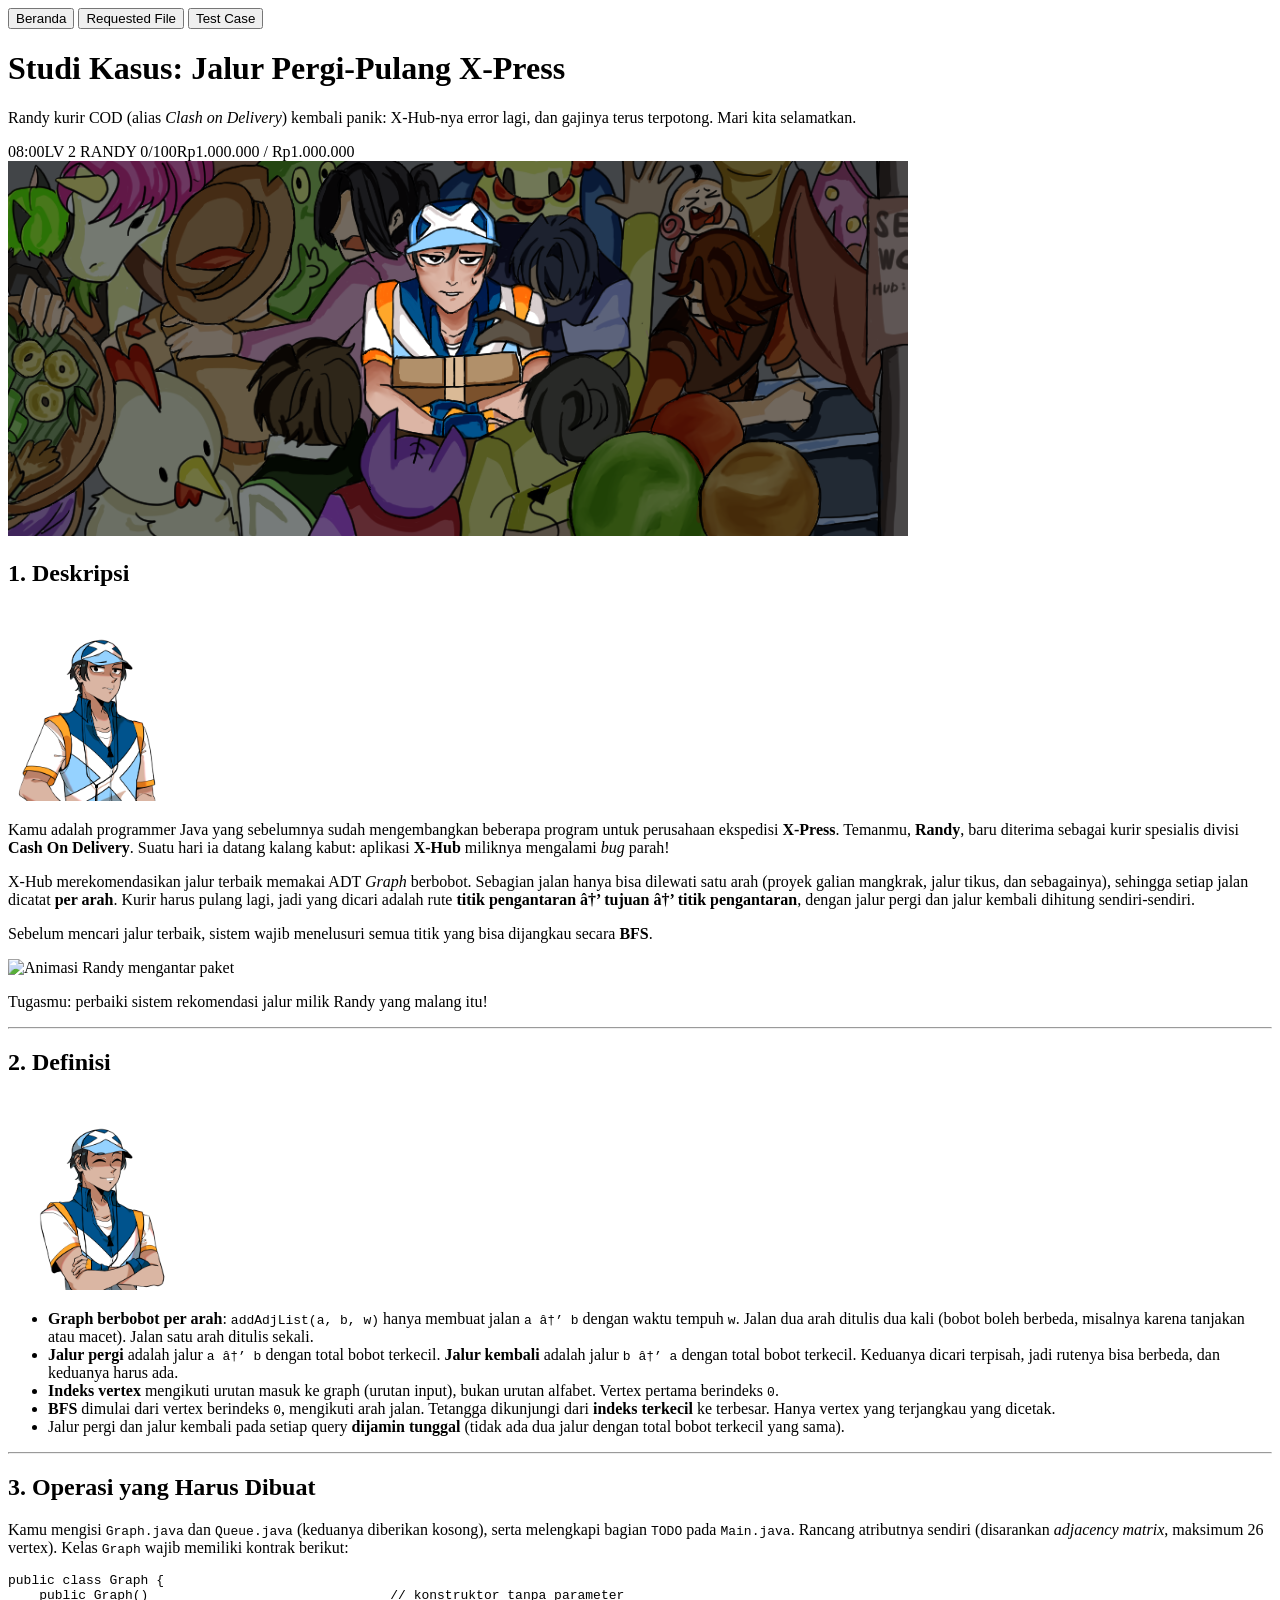
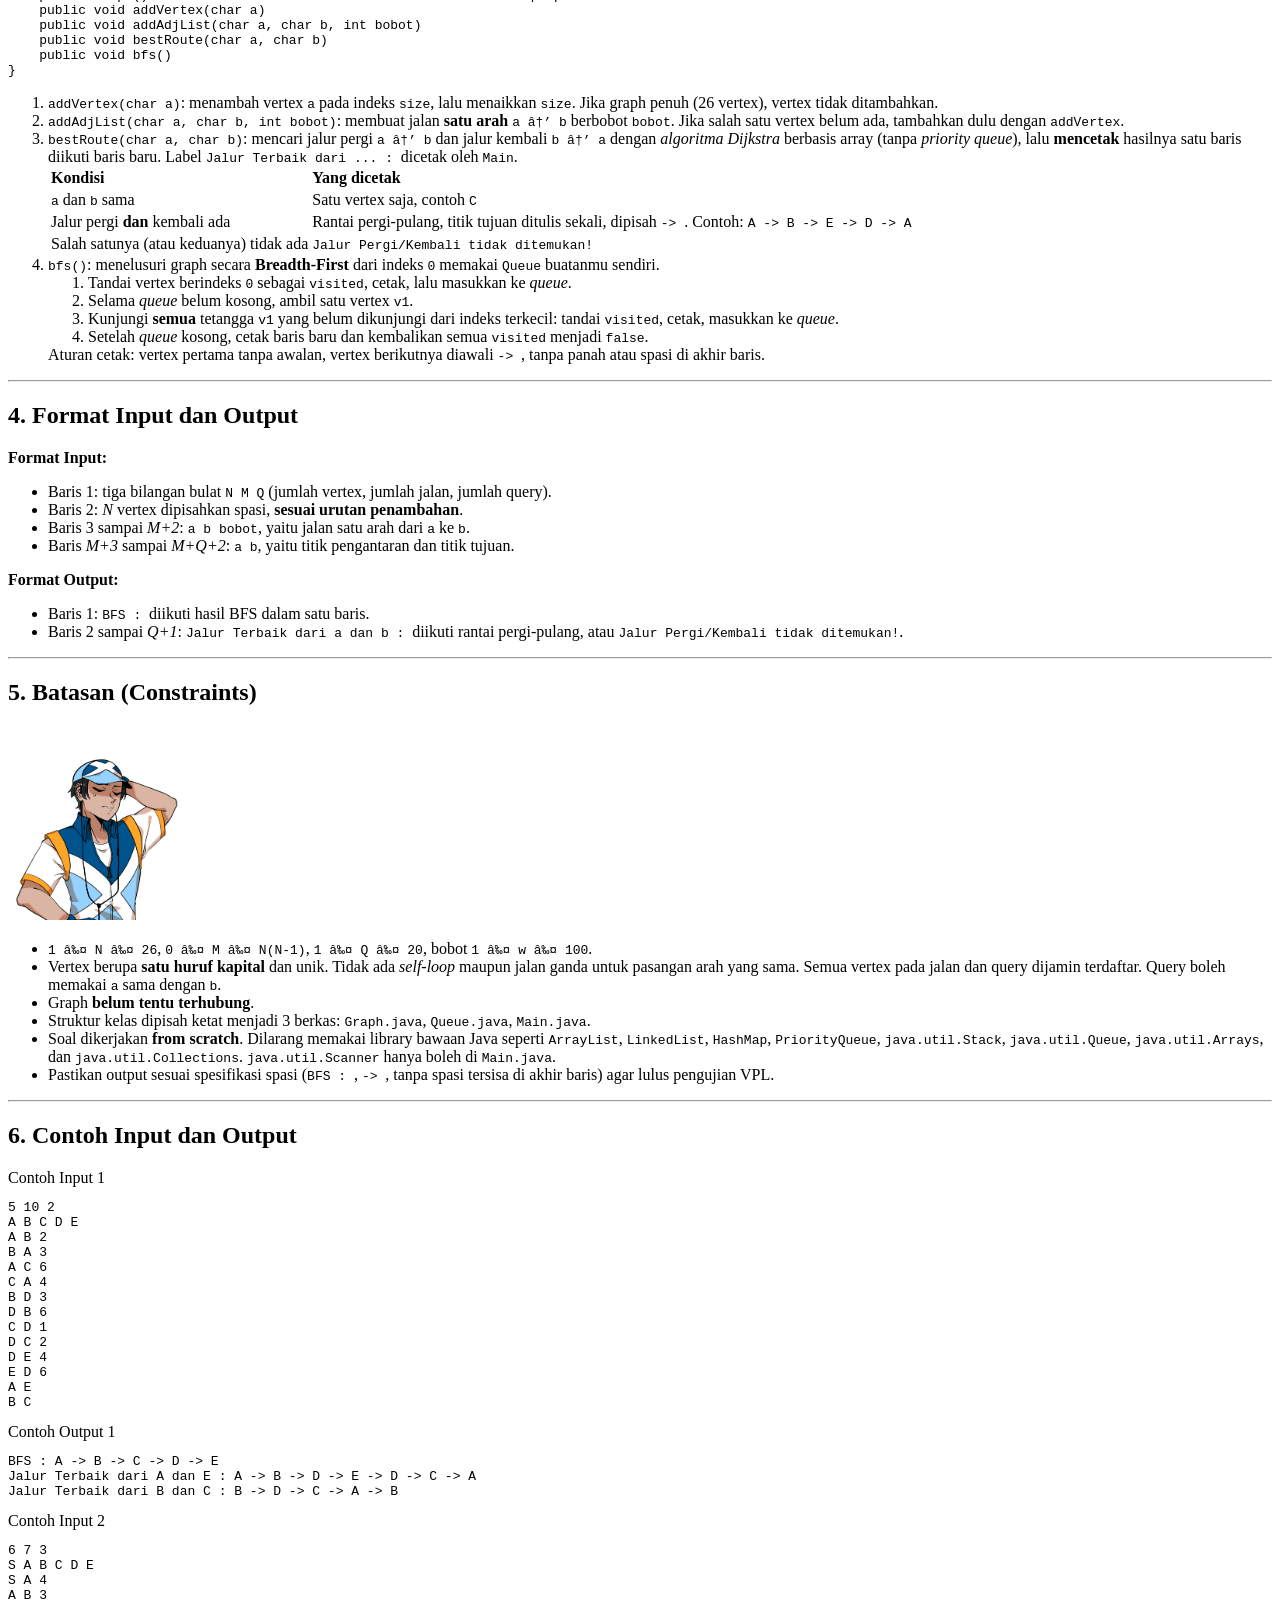
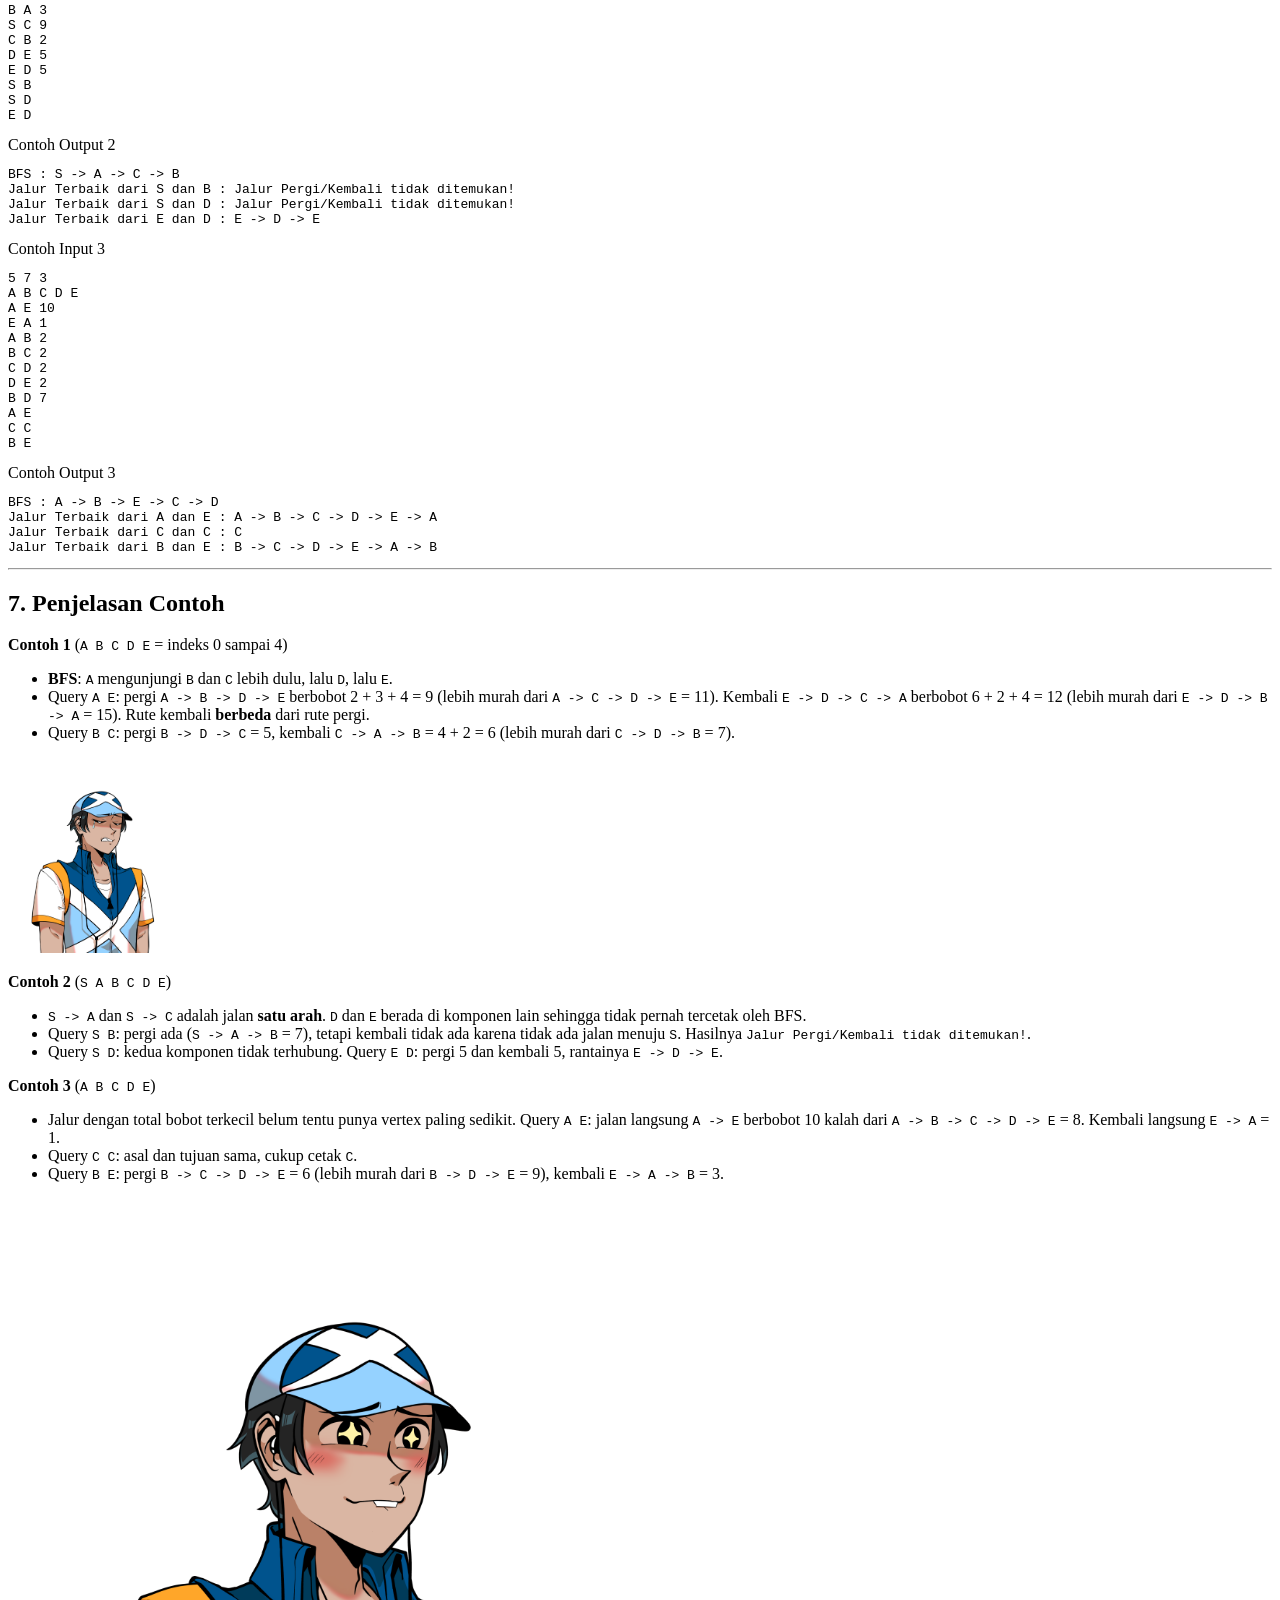
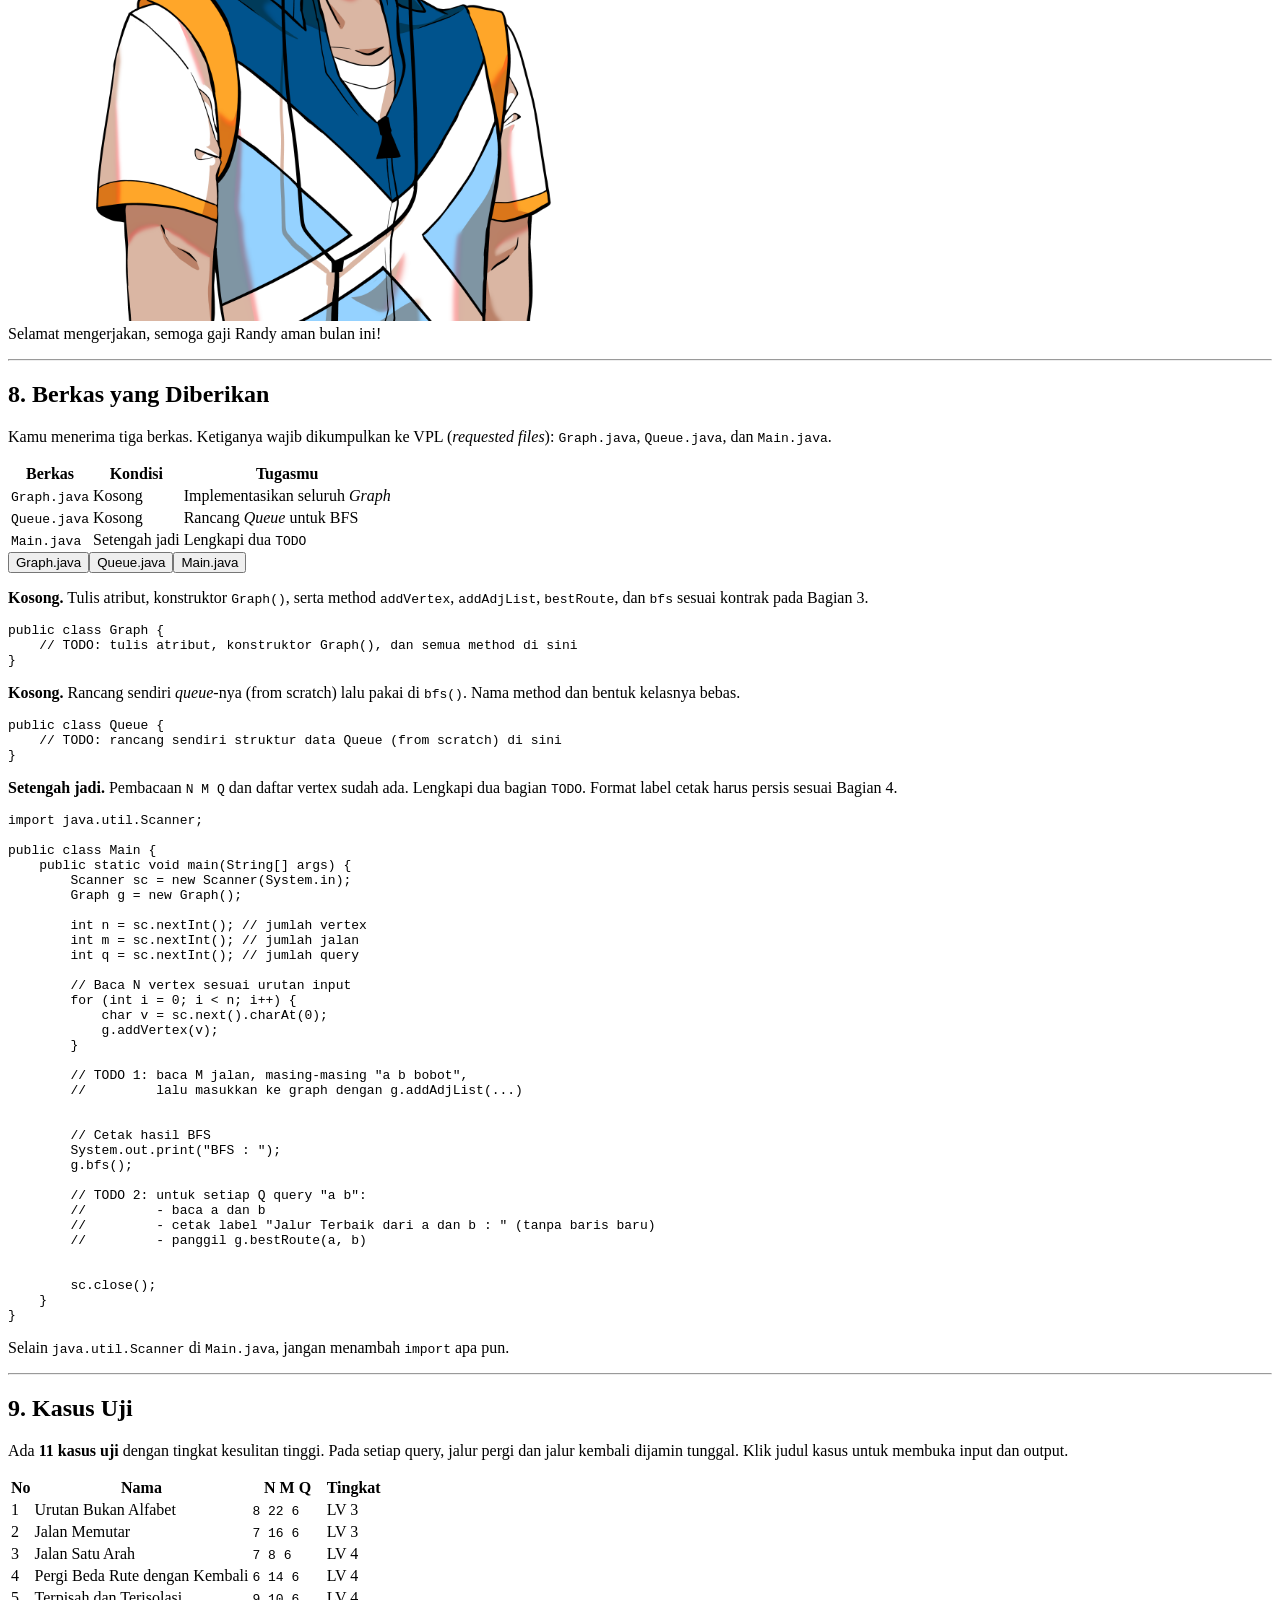
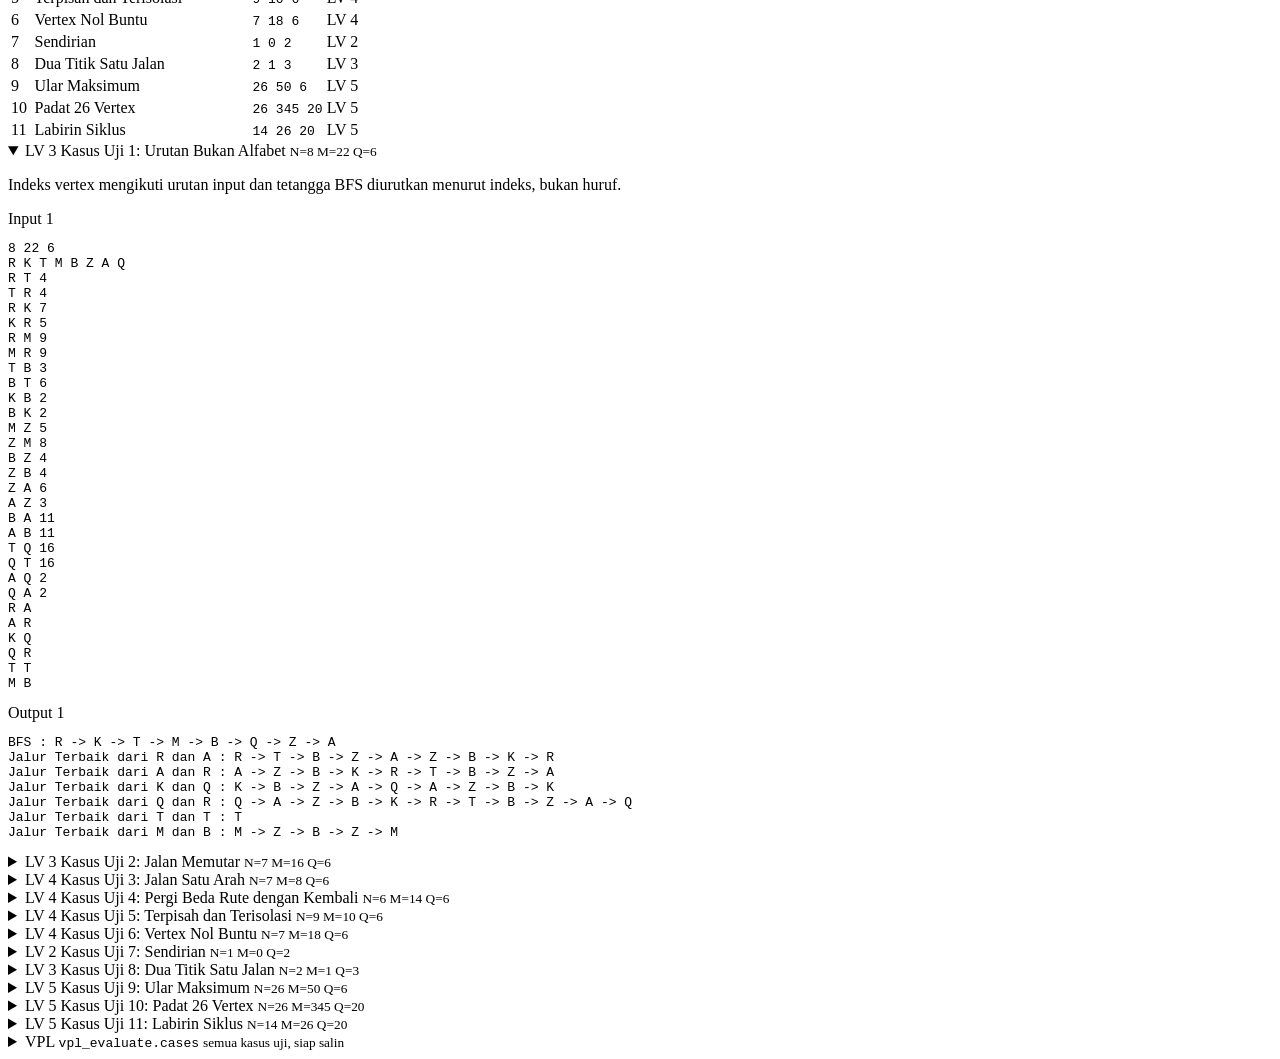
==== index.html @ 14c10fa3 "Add test cases for graph traversal algorithms in vpl_evaluate.cases - Introduced multiple test cases" ====
<!doctype html>
<html lang="id">
<head>
  <meta charset="utf-8">
  <meta name="viewport" content="width=device-width,initial-scale=1">
  <title>X-Press - Studi Kasus Jalur Pergi-Pulang</title>
  <link rel="stylesheet" href="soal.css">
  <script src="soal.js" defer></script>
</head>
<body>
  <div class="wrap">
    <nav class="navbar" aria-label="Navigasi halaman">
      <button class="nav-link active" type="button" data-page="beranda">Beranda</button>
      <button class="nav-link" type="button" data-page="requested">Requested File</button>
      <button class="nav-link" type="button" data-page="testcase">Test Case</button>
    </nav>

    <header class="hero">
      <h1>Studi Kasus: <span>Jalur Pergi-Pulang</span> X-Press</h1>
      <p>Randy kurir COD (alias <em>Clash on Delivery</em>) kembali panik: X-Hub-nya error lagi, dan gajinya terus terpotong. Mari kita selamatkan.</p>
      <div><span class="pill" id="clk">08:00</span><span class="pill">LV 2 RANDY 0/100</span><span class="pill" id="pay">Rp1.000.000 / Rp1.000.000</span></div>
    </header>

    <main>
      <section class="page active" id="page-beranda">

        <p style="margin: 0 0 6px">
          <img
            class="poster"
            src="img/COD_poster.png"
            alt="Poster Clash On Delivery: Randy terjepit di tengah kerumunan"
            width="900"
          />
        </p>
        <h2 class="sec"><span>1. Deskripsi</span></h2>
        <section class="card dark rv">
          <img
            class="rimg"
            src="img/Randy_neutral.png"
            alt="Randy, kurir COD X-Press"
            width="170"
            loading="lazy"
          />
          <p>
            Kamu adalah programmer Java yang sebelumnya sudah mengembangkan
            beberapa program untuk perusahaan ekspedisi
            <strong>X-Press</strong>. Temanmu, <strong>Randy</strong>, baru
            diterima sebagai kurir spesialis divisi
            <strong>Cash On Delivery</strong>. Suatu hari ia datang kalang
            kabut: aplikasi <strong>X-Hub</strong> miliknya mengalami
            <em>bug</em> parah!
          </p>
          <p>
            X-Hub merekomendasikan jalur terbaik memakai ADT
            <em>Graph</em> berbobot. Sebagian jalan hanya bisa dilewati satu
            arah (proyek galian mangkrak, jalur tikus, dan sebagainya), sehingga
            setiap jalan dicatat <strong>per arah</strong>. Kurir harus pulang
            lagi, jadi yang dicari adalah rute
            <strong>titik pengantaran â†’ tujuan â†’ titik pengantaran</strong>,
            dengan jalur pergi dan jalur kembali dihitung sendiri-sendiri.
          </p>
          <p>
            Sebelum mencari jalur terbaik, sistem wajib menelusuri semua titik
            yang bisa dijangkau secara <strong>BFS</strong>.
          </p>
          <p style="margin: 8px 0">
            <img
              class="gif"
              src="https://img.itch.zone/aW1nLzI4MzAwNTgxLmdpZg==/original/O%2FfTpJ.gif"
              alt="Animasi Randy mengantar paket"
              width="430"
            />
          </p>
          <p class="hl">
            Tugasmu: perbaiki sistem rekomendasi jalur milik Randy yang malang
            itu!
          </p>
        </section>
        <hr class="sp" />
        <h2 class="sec"><span>2. Definisi</span></h2>
        <section class="card rv">
          <img
            class="rimg sm"
            src="img/Randy_Emoji_Default%20Smile.png"
            alt="Randy tersenyum percaya diri"
            width="170"
            loading="lazy"
          />
          <ul>
            <li>
              <strong>Graph berbobot per arah</strong>:
              <code>addAdjList(a, b, w)</code> hanya membuat jalan
              <code>a â†’ b</code> dengan waktu tempuh <code>w</code>. Jalan dua
              arah ditulis dua kali (bobot boleh berbeda, misalnya karena
              tanjakan atau macet). Jalan satu arah ditulis sekali.
            </li>
            <li>
              <strong>Jalur pergi</strong> adalah jalur
              <code>a â†’ b</code> dengan total bobot terkecil.
              <strong>Jalur kembali</strong> adalah jalur
              <code>b â†’ a</code> dengan total bobot terkecil. Keduanya dicari
              terpisah, jadi rutenya bisa berbeda, dan keduanya harus ada.
            </li>
            <li>
              <strong>Indeks vertex</strong> mengikuti urutan masuk ke graph
              (urutan input), bukan urutan alfabet. Vertex pertama berindeks
              <code>0</code>.
            </li>
            <li>
              <strong>BFS</strong> dimulai dari vertex berindeks <code>0</code>,
              mengikuti arah jalan. Tetangga dikunjungi dari
              <strong>indeks terkecil</strong> ke terbesar. Hanya vertex yang
              terjangkau yang dicetak.
            </li>
            <li>
              Jalur pergi dan jalur kembali pada setiap query
              <strong>dijamin tunggal</strong> (tidak ada dua jalur dengan total
              bobot terkecil yang sama).
            </li>
          </ul>
        </section>
        <hr class="sp" />
        <h2 class="sec"><span>3. Operasi yang Harus Dibuat</span></h2>
        <section class="card rv">
          <!-- <img class="rimg" src="img/Randy_confident.png" alt="Randy berpikir sambil tersenyum" width="170" loading="lazy"> -->
          <p>
            Kamu mengisi <code>Graph.java</code> dan
            <code>Queue.java</code> (keduanya diberikan kosong), serta
            melengkapi bagian <code>TODO</code> pada <code>Main.java</code>.
            Rancang atributnya sendiri (disarankan <em>adjacency matrix</em>,
            maksimum 26 vertex). Kelas <code>Graph</code> wajib memiliki kontrak
            berikut:
          </p>
          <pre class="cb">
public class Graph {
    public Graph()                               // konstruktor tanpa parameter
    public void addVertex(char a)
    public void addAdjList(char a, char b, int bobot)
    public void bestRoute(char a, char b)
    public void bfs()
}</pre
          >
          <ol>
            <li>
              <code>addVertex(char a)</code>: menambah vertex
              <code>a</code> pada indeks <code>size</code>, lalu menaikkan
              <code>size</code>. Jika graph penuh (26 vertex), vertex tidak
              ditambahkan.
            </li>
            <li>
              <code>addAdjList(char a, char b, int bobot)</code>: membuat jalan
              <strong>satu arah</strong> <code>a â†’ b</code> berbobot
              <code>bobot</code>. Jika salah satu vertex belum ada, tambahkan
              dulu dengan <code>addVertex</code>.
            </li>
            <li>
              <code>bestRoute(char a, char b)</code>: mencari jalur pergi
              <code>a â†’ b</code> dan jalur kembali <code>b â†’ a</code> dengan
              <em>algoritma Dijkstra</em> berbasis array (tanpa
              <em>priority queue</em>), lalu <strong>mencetak</strong> hasilnya
              satu baris diikuti baris baru. Label
              <code>Jalur Terbaik dari ... : </code> dicetak oleh
              <code>Main</code>.
              <table>
                <thead>
                  <tr>
                    <th>Kondisi</th>
                    <th>Yang dicetak</th>
                  </tr>
                </thead>
                <tbody>
                  <tr>
                    <td><code>a</code> dan <code>b</code> sama</td>
                    <td>Satu vertex saja, contoh <code>C</code></td>
                  </tr>
                  <tr>
                    <td>Jalur pergi <strong>dan</strong> kembali ada</td>
                    <td>
                      Rantai pergi-pulang, titik tujuan ditulis sekali, dipisah
                      <code> -&gt; </code>. Contoh:
                      <code>A -&gt; B -&gt; E -&gt; D -&gt; A</code>
                    </td>
                  </tr>
                  <tr>
                    <td>Salah satunya (atau keduanya) tidak ada</td>
                    <td><code>Jalur Pergi/Kembali tidak ditemukan!</code></td>
                  </tr>
                </tbody>
              </table>
            </li>
            <li>
              <code>bfs()</code>: menelusuri graph secara
              <strong>Breadth-First</strong> dari indeks <code>0</code> memakai
              <code>Queue</code> buatanmu sendiri.
              <ol>
                <li>
                  Tandai vertex berindeks <code>0</code> sebagai
                  <code>visited</code>, cetak, lalu masukkan ke <em>queue</em>.
                </li>
                <li>
                  Selama <em>queue</em> belum kosong, ambil satu vertex
                  <code>v1</code>.
                </li>
                <li>
                  Kunjungi <strong>semua</strong> tetangga <code>v1</code> yang
                  belum dikunjungi dari indeks terkecil: tandai
                  <code>visited</code>, cetak, masukkan ke <em>queue</em>.
                </li>
                <li>
                  Setelah <em>queue</em> kosong, cetak baris baru dan kembalikan
                  semua <code>visited</code> menjadi <code>false</code>.
                </li>
              </ol>
              Aturan cetak: vertex pertama tanpa awalan, vertex berikutnya
              diawali <code> -&gt; </code>, tanpa panah atau spasi di akhir
              baris.
            </li>
          </ol>
        </section>
        <hr class="sp" />
        <h2 class="sec"><span>4. Format Input dan Output</span></h2>
        <section class="card rv">
          <p><strong>Format Input:</strong></p>
          <ul>
            <li>
              Baris 1: tiga bilangan bulat <code>N M Q</code> (jumlah vertex,
              jumlah jalan, jumlah query).
            </li>
            <li>
              Baris 2: <em>N</em> vertex dipisahkan spasi,
              <strong>sesuai urutan penambahan</strong>.
            </li>
            <li>
              Baris 3 sampai <em>M+2</em>: <code>a b bobot</code>, yaitu jalan
              satu arah dari <code>a</code> ke <code>b</code>.
            </li>
            <li>
              Baris <em>M+3</em> sampai <em>M+Q+2</em>: <code>a b</code>, yaitu
              titik pengantaran dan titik tujuan.
            </li>
          </ul>
          <p><strong>Format Output:</strong></p>
          <ul>
            <li>
              Baris 1: <code>BFS : </code> diikuti hasil BFS dalam satu baris.
            </li>
            <li>
              Baris 2 sampai <em>Q+1</em>:
              <code>Jalur Terbaik dari a dan b : </code> diikuti rantai
              pergi-pulang, atau
              <code>Jalur Pergi/Kembali tidak ditemukan!</code>.
            </li>
          </ul>
        </section>
        <hr class="sp" />
        <h2 class="sec"><span>5. Batasan (Constraints)</span></h2>
        <section class="card rv">
          <img
            class="rimg sm"
            src="img/Randy_dizzy.png"
            alt="Randy pusing melihat batasan"
            width="170"
            loading="lazy"
          />
          <ul>
            <li>
              <code>1 â‰¤ N â‰¤ 26</code>, <code>0 â‰¤ M â‰¤ N(N-1)</code>,
              <code>1 â‰¤ Q â‰¤ 20</code>, bobot <code>1 â‰¤ w â‰¤ 100</code>.
            </li>
            <li>
              Vertex berupa <strong>satu huruf kapital</strong> dan unik. Tidak
              ada <em>self-loop</em> maupun jalan ganda untuk pasangan arah yang
              sama. Semua vertex pada jalan dan query dijamin terdaftar. Query
              boleh memakai <code>a</code> sama dengan <code>b</code>.
            </li>
            <li>Graph <strong>belum tentu terhubung</strong>.</li>
            <li>
              Struktur kelas dipisah ketat menjadi 3 berkas:
              <code>Graph.java</code>, <code>Queue.java</code>,
              <code>Main.java</code>.
            </li>
            <li>
              Soal dikerjakan <strong>from scratch</strong>. Dilarang memakai
              library bawaan Java seperti <code>ArrayList</code>,
              <code>LinkedList</code>, <code>HashMap</code>,
              <code>PriorityQueue</code>, <code>java.util.Stack</code>,
              <code>java.util.Queue</code>, <code>java.util.Arrays</code>, dan
              <code>java.util.Collections</code>.
              <code>java.util.Scanner</code> hanya boleh di
              <code>Main.java</code>.
            </li>
            <li>
              Pastikan output sesuai spesifikasi spasi (<code>BFS : </code>,
              <code> -&gt; </code>, tanpa spasi tersisa di akhir baris) agar
              lulus pengujian VPL.
            </li>
          </ul>
        </section>
        <hr class="sp" />
        <h2 class="sec"><span>6. Contoh Input dan Output</span></h2>
        <section class="card rv">
          <div class="io">
            <div>
              <span class="tag">Contoh Input 1</span>
              <pre class="cb" id="in1">
5 10 2
A B C D E
A B 2
B A 3
A C 6
C A 4
B D 3
D B 6
C D 1
D C 2
D E 4
E D 6
A E
B C</pre
              >
            </div>
            <div>
              <span class="tag">Contoh Output 1</span>
              <pre class="cb">
BFS : A -&gt; B -&gt; C -&gt; D -&gt; E
Jalur Terbaik dari A dan E : A -&gt; B -&gt; D -&gt; E -&gt; D -&gt; C -&gt; A
Jalur Terbaik dari B dan C : B -&gt; D -&gt; C -&gt; A -&gt; B</pre
              >
            </div>
          </div>
          <div class="io">
            <div>
              <span class="tag">Contoh Input 2</span>
              <pre class="cb" id="in2">
6 7 3
S A B C D E
S A 4
A B 3
B A 3
S C 9
C B 2
D E 5
E D 5
S B
S D
E D</pre
              >
            </div>
            <div>
              <span class="tag">Contoh Output 2</span>
              <pre class="cb">
BFS : S -&gt; A -&gt; C -&gt; B
Jalur Terbaik dari S dan B : Jalur Pergi/Kembali tidak ditemukan!
Jalur Terbaik dari S dan D : Jalur Pergi/Kembali tidak ditemukan!
Jalur Terbaik dari E dan D : E -&gt; D -&gt; E</pre
              >
            </div>
          </div>
          <div class="io">
            <div>
              <span class="tag">Contoh Input 3</span>
              <pre class="cb" id="in3">
5 7 3
A B C D E
A E 10
E A 1
A B 2
B C 2
C D 2
D E 2
B D 7
A E
C C
B E</pre
              >
            </div>
            <div>
              <span class="tag">Contoh Output 3</span>
              <pre class="cb">
BFS : A -&gt; B -&gt; E -&gt; C -&gt; D
Jalur Terbaik dari A dan E : A -&gt; B -&gt; C -&gt; D -&gt; E -&gt; A
Jalur Terbaik dari C dan C : C
Jalur Terbaik dari B dan E : B -&gt; C -&gt; D -&gt; E -&gt; A -&gt; B</pre
              >
            </div>
          </div>
        </section>
        <hr class="sp" />
        <h2 class="sec"><span>7. Penjelasan Contoh</span></h2>
        <section class="card rv">
          <div class="ex">
            <p>
              <strong>Contoh 1</strong> (<code>A B C D E</code> = indeks 0
              sampai 4)
            </p>
            <div class="viz" data-src="in1"></div>
            <ul>
              <li>
                <strong>BFS</strong>: <code>A</code> mengunjungi
                <code>B</code> dan <code>C</code> lebih dulu, lalu
                <code>D</code>, lalu <code>E</code>.
              </li>
              <li>
                Query <code>A E</code>: pergi
                <code>A -&gt; B -&gt; D -&gt; E</code> berbobot 2 + 3 + 4 = 9
                (lebih murah dari <code>A -&gt; C -&gt; D -&gt; E</code> = 11).
                Kembali <code>E -&gt; D -&gt; C -&gt; A</code> berbobot 6 + 2 +
                4 = 12 (lebih murah dari
                <code>E -&gt; D -&gt; B -&gt; A</code> = 15). Rute kembali
                <strong>berbeda</strong> dari rute pergi.
              </li>
              <li>
                Query <code>B C</code>: pergi <code>B -&gt; D -&gt; C</code> =
                5, kembali <code>C -&gt; A -&gt; B</code> = 4 + 2 = 6 (lebih
                murah dari <code>C -&gt; D -&gt; B</code> = 7).
              </li>
            </ul>
          </div>
          <div class="ex">
            <img
              class="rimg sm"
              src="img/Randy_emoji_sad.png"
              alt="Randy sedih karena jalur tidak ditemukan"
              width="170"
              loading="lazy"
            />
            <p><strong>Contoh 2</strong> (<code>S A B C D E</code>)</p>
            <div class="viz" data-src="in2"></div>
            <ul>
              <li>
                <code>S -&gt; A</code> dan <code>S -&gt; C</code> adalah jalan
                <strong>satu arah</strong>. <code>D</code> dan
                <code>E</code> berada di komponen lain sehingga tidak pernah
                tercetak oleh BFS.
              </li>
              <li>
                Query <code>S B</code>: pergi ada (<code
                  >S -&gt; A -&gt; B</code
                >
                = 7), tetapi kembali tidak ada karena tidak ada jalan menuju
                <code>S</code>. Hasilnya
                <code>Jalur Pergi/Kembali tidak ditemukan!</code>.
              </li>
              <li>
                Query <code>S D</code>: kedua komponen tidak terhubung. Query
                <code>E D</code>: pergi 5 dan kembali 5, rantainya
                <code>E -&gt; D -&gt; E</code>.
              </li>
            </ul>
          </div>
          <div class="ex">
            <p><strong>Contoh 3</strong> (<code>A B C D E</code>)</p>
            <div class="viz" data-src="in3"></div>
            <ul>
              <li>
                Jalur dengan total bobot terkecil belum tentu punya vertex
                paling sedikit. Query <code>A E</code>: jalan langsung
                <code>A -&gt; E</code> berbobot 10 kalah dari
                <code>A -&gt; B -&gt; C -&gt; D -&gt; E</code> = 8. Kembali
                langsung <code>E -&gt; A</code> = 1.
              </li>
              <li>
                Query <code>C C</code>: asal dan tujuan sama, cukup cetak
                <code>C</code>.
              </li>
              <li>
                Query <code>B E</code>: pergi
                <code>B -&gt; C -&gt; D -&gt; E</code> = 6 (lebih murah dari
                <code>B -&gt; D -&gt; E</code> = 9), kembali
                <code>E -&gt; A -&gt; B</code> = 3.
              </li>
            </ul>
          </div>
        </section>
        <p class="end">
          <img
            class="big"
            src="img/Randy_Emoji_Super%20Happy.png"
            alt="Randy bahagia, gajinya aman"
            width="50%"
            loading="lazy"
          /><br /><span
            >Selamat mengerjakan, semoga gaji Randy aman bulan ini!</span
          >
        </p>
      
      </section>

      <section class="page" id="page-requested">

        <hr class="sp" />
        <h2 class="sec"><span>8. Berkas yang Diberikan</span></h2>
        <section class="card rv">
          <p>
            Kamu menerima tiga berkas. Ketiganya wajib dikumpulkan ke VPL (<em
              >requested files</em
            >): <code>Graph.java</code>, <code>Queue.java</code>, dan
            <code>Main.java</code>.
          </p>
          <table>
            <thead>
              <tr>
                <th>Berkas</th>
                <th>Kondisi</th>
                <th>Tugasmu</th>
              </tr>
            </thead>
            <tbody>
              <tr>
                <td><code>Graph.java</code></td>
                <td>Kosong</td>
                <td>Implementasikan seluruh <em>Graph</em></td>
              </tr>
              <tr>
                <td><code>Queue.java</code></td>
                <td>Kosong</td>
                <td>Rancang <em>Queue</em> untuk BFS</td>
              </tr>
              <tr>
                <td><code>Main.java</code></td>
                <td>Setengah jadi</td>
                <td>Lengkapi dua <code>TODO</code></td>
              </tr>
            </tbody>
          </table>
          <div class="tabwrap">
            <div class="tabs">
              <button class="on">Graph.java</button
              ><button class="">Queue.java</button
              ><button class="">Main.java</button>
            </div>
            <div class="tp on">
              <p>
                <strong>Kosong.</strong> Tulis atribut, konstruktor
                <code>Graph()</code>, serta method <code>addVertex</code>,
                <code>addAdjList</code>, <code>bestRoute</code>, dan
                <code>bfs</code> sesuai kontrak pada Bagian 3.
              </p>
              <pre class="cb">
public class Graph {
    // TODO: tulis atribut, konstruktor Graph(), dan semua method di sini
}</pre
              >
            </div>
            <div class="tp">
              <p>
                <strong>Kosong.</strong> Rancang sendiri <em>queue</em>-nya
                (from scratch) lalu pakai di <code>bfs()</code>. Nama method dan
                bentuk kelasnya bebas.
              </p>
              <pre class="cb">
public class Queue {
    // TODO: rancang sendiri struktur data Queue (from scratch) di sini
}</pre
              >
            </div>
            <div class="tp">
              <p>
                <strong>Setengah jadi.</strong> Pembacaan <code>N M Q</code> dan
                daftar vertex sudah ada. Lengkapi dua bagian <code>TODO</code>.
                Format label cetak harus persis sesuai Bagian 4.
              </p>
              <pre class="cb">
import java.util.Scanner;

public class Main {
    public static void main(String[] args) {
        Scanner sc = new Scanner(System.in);
        Graph g = new Graph();

        int n = sc.nextInt(); // jumlah vertex
        int m = sc.nextInt(); // jumlah jalan
        int q = sc.nextInt(); // jumlah query

        // Baca N vertex sesuai urutan input
        for (int i = 0; i &lt; n; i++) {
            char v = sc.next().charAt(0);
            g.addVertex(v);
        }

        // TODO 1: baca M jalan, masing-masing &quot;a b bobot&quot;,
        //         lalu masukkan ke graph dengan g.addAdjList(...)


        // Cetak hasil BFS
        System.out.print(&quot;BFS : &quot;);
        g.bfs();

        // TODO 2: untuk setiap Q query &quot;a b&quot;:
        //         - baca a dan b
        //         - cetak label &quot;Jalur Terbaik dari a dan b : &quot; (tanpa baris baru)
        //         - panggil g.bestRoute(a, b)


        sc.close();
    }
}</pre
              >
            </div>
          </div>
          <p>
            Selain <code>java.util.Scanner</code> di <code>Main.java</code>,
            jangan menambah <code>import</code> apa pun.
          </p>
        </section>
        
      </section>

      <section class="page" id="page-testcase">

        <hr class="sp" />
        <h2 class="sec"><span>9. Kasus Uji</span></h2>
        <section class="card rv">
          <p>
            Ada <strong>11 kasus uji</strong> dengan tingkat kesulitan tinggi.
            Pada setiap query, jalur pergi dan jalur kembali dijamin tunggal.
            Klik judul kasus untuk membuka input dan output.
          </p>
          <table>
            <thead>
              <tr>
                <th>No</th>
                <th>Nama</th>
                <th>N M Q</th>
                <th>Tingkat</th>
              </tr>
            </thead>
            <tbody>
              <tr>
                <td>1</td>
                <td>Urutan Bukan Alfabet</td>
                <td><code>8 22 6</code></td>
                <td>LV 3</td>
              </tr>
              <tr>
                <td>2</td>
                <td>Jalan Memutar</td>
                <td><code>7 16 6</code></td>
                <td>LV 3</td>
              </tr>
              <tr>
                <td>3</td>
                <td>Jalan Satu Arah</td>
                <td><code>7 8 6</code></td>
                <td>LV 4</td>
              </tr>
              <tr>
                <td>4</td>
                <td>Pergi Beda Rute dengan Kembali</td>
                <td><code>6 14 6</code></td>
                <td>LV 4</td>
              </tr>
              <tr>
                <td>5</td>
                <td>Terpisah dan Terisolasi</td>
                <td><code>9 10 6</code></td>
                <td>LV 4</td>
              </tr>
              <tr>
                <td>6</td>
                <td>Vertex Nol Buntu</td>
                <td><code>7 18 6</code></td>
                <td>LV 4</td>
              </tr>
              <tr>
                <td>7</td>
                <td>Sendirian</td>
                <td><code>1 0 2</code></td>
                <td>LV 2</td>
              </tr>
              <tr>
                <td>8</td>
                <td>Dua Titik Satu Jalan</td>
                <td><code>2 1 3</code></td>
                <td>LV 3</td>
              </tr>
              <tr>
                <td>9</td>
                <td>Ular Maksimum</td>
                <td><code>26 50 6</code></td>
                <td>LV 5</td>
              </tr>
              <tr>
                <td>10</td>
                <td>Padat 26 Vertex</td>
                <td><code>26 345 20</code></td>
                <td>LV 5</td>
              </tr>
              <tr>
                <td>11</td>
                <td>Labirin Siklus</td>
                <td><code>14 26 20</code></td>
                <td>LV 5</td>
              </tr>
            </tbody>
          </table>
          <details class="tc" open>
            <summary>
              <span class="lv">LV 3</span> Kasus Uji 1: Urutan Bukan Alfabet
              <small>N=8 M=22 Q=6</small>
            </summary>
            <p>
              Indeks vertex mengikuti urutan input dan tetangga BFS diurutkan
              menurut indeks, bukan huruf.
            </p>
            <div class="io">
              <div>
                <span class="tag">Input 1</span>
                <pre class="cb">
8 22 6
R K T M B Z A Q
R T 4
T R 4
R K 7
K R 5
R M 9
M R 9
T B 3
B T 6
K B 2
B K 2
M Z 5
Z M 8
B Z 4
Z B 4
Z A 6
A Z 3
B A 11
A B 11
T Q 16
Q T 16
A Q 2
Q A 2
R A
A R
K Q
Q R
T T
M B</pre
                >
              </div>
              <div>
                <span class="tag">Output 1</span>
                <pre class="cb">
BFS : R -&gt; K -&gt; T -&gt; M -&gt; B -&gt; Q -&gt; Z -&gt; A
Jalur Terbaik dari R dan A : R -&gt; T -&gt; B -&gt; Z -&gt; A -&gt; Z -&gt; B -&gt; K -&gt; R
Jalur Terbaik dari A dan R : A -&gt; Z -&gt; B -&gt; K -&gt; R -&gt; T -&gt; B -&gt; Z -&gt; A
Jalur Terbaik dari K dan Q : K -&gt; B -&gt; Z -&gt; A -&gt; Q -&gt; A -&gt; Z -&gt; B -&gt; K
Jalur Terbaik dari Q dan R : Q -&gt; A -&gt; Z -&gt; B -&gt; K -&gt; R -&gt; T -&gt; B -&gt; Z -&gt; A -&gt; Q
Jalur Terbaik dari T dan T : T
Jalur Terbaik dari M dan B : M -&gt; Z -&gt; B -&gt; Z -&gt; M</pre
                >
              </div>
            </div>
          </details>
          <details class="tc">
            <summary>
              <span class="lv">LV 3</span> Kasus Uji 2: Jalan Memutar
              <small>N=7 M=16 Q=6</small>
            </summary>
            <p>
              Edge langsung berbobot besar kalah dari rute panjang yang total
              bobotnya lebih kecil.
            </p>
            <div class="io">
              <div>
                <span class="tag">Input 2</span>
                <pre class="cb">
7 16 6
A B C D E F G
A G 90
G A 85
A B 10
B A 11
B C 10
C B 11
C D 10
D C 11
D E 10
E D 11
E F 10
F E 11
F G 10
G F 11
B D 25
D F 25
A G
G A
B F
C E
A D
F B</pre
                >
              </div>
              <div>
                <span class="tag">Output 2</span>
                <pre class="cb">
BFS : A -&gt; B -&gt; G -&gt; C -&gt; D -&gt; F -&gt; E
Jalur Terbaik dari A dan G : A -&gt; B -&gt; C -&gt; D -&gt; E -&gt; F -&gt; G -&gt; F -&gt; E -&gt; D -&gt; C -&gt; B -&gt; A
Jalur Terbaik dari G dan A : G -&gt; F -&gt; E -&gt; D -&gt; C -&gt; B -&gt; A -&gt; B -&gt; C -&gt; D -&gt; E -&gt; F -&gt; G
Jalur Terbaik dari B dan F : B -&gt; C -&gt; D -&gt; E -&gt; F -&gt; E -&gt; D -&gt; C -&gt; B
Jalur Terbaik dari C dan E : C -&gt; D -&gt; E -&gt; D -&gt; C
Jalur Terbaik dari A dan D : A -&gt; B -&gt; C -&gt; D -&gt; C -&gt; B -&gt; A
Jalur Terbaik dari F dan B : F -&gt; E -&gt; D -&gt; C -&gt; B -&gt; C -&gt; D -&gt; E -&gt; F</pre
                >
              </div>
            </div>
          </details>
          <details class="tc">
            <summary>
              <span class="lv">LV 4</span> Kasus Uji 3: Jalan Satu Arah
              <small>N=7 M=8 Q=6</small>
            </summary>
            <p>
              Jalur pergi ada tetapi jalur kembali tidak ada (dan sebaliknya)
              karena jalan satu arah.
            </p>
            <div class="io">
              <div>
                <span class="tag">Input 3</span>
                <pre class="cb">
7 8 6
H I J K L M N
H I 3
I J 4
J K 2
K L 5
L M 1
M N 6
J I 4
N M 6
H N
I J
H J
N M
L N
J H</pre
                >
              </div>
              <div>
                <span class="tag">Output 3</span>
                <pre class="cb">
BFS : H -&gt; I -&gt; J -&gt; K -&gt; L -&gt; M -&gt; N
Jalur Terbaik dari H dan N : Jalur Pergi/Kembali tidak ditemukan!
Jalur Terbaik dari I dan J : I -&gt; J -&gt; I
Jalur Terbaik dari H dan J : Jalur Pergi/Kembali tidak ditemukan!
Jalur Terbaik dari N dan M : N -&gt; M -&gt; N
Jalur Terbaik dari L dan N : Jalur Pergi/Kembali tidak ditemukan!
Jalur Terbaik dari J dan H : Jalur Pergi/Kembali tidak ditemukan!</pre
                >
              </div>
            </div>
          </details>
          <details class="tc">
            <summary>
              <span class="lv">LV 4</span> Kasus Uji 4: Pergi Beda Rute dengan
              Kembali <small>N=6 M=14 Q=6</small>
            </summary>
            <p>Bobot asimetris: rute kembali bukan kebalikan rute pergi.</p>
            <div class="io">
              <div>
                <span class="tag">Input 4</span>
                <pre class="cb">
6 14 6
A B C D E F
A B 2
B A 20
B C 2
C B 20
C D 2
D C 20
D E 2
E D 20
E F 2
F E 20
F A 2
A F 20
A D 11
D A 3
A D
B E
D A
C F
F C
A A</pre
                >
              </div>
              <div>
                <span class="tag">Output 4</span>
                <pre class="cb">
BFS : A -&gt; B -&gt; D -&gt; F -&gt; C -&gt; E
Jalur Terbaik dari A dan D : A -&gt; B -&gt; C -&gt; D -&gt; A
Jalur Terbaik dari B dan E : B -&gt; C -&gt; D -&gt; E -&gt; F -&gt; A -&gt; B
Jalur Terbaik dari D dan A : D -&gt; A -&gt; B -&gt; C -&gt; D
Jalur Terbaik dari C dan F : C -&gt; D -&gt; E -&gt; F -&gt; A -&gt; B -&gt; C
Jalur Terbaik dari F dan C : F -&gt; A -&gt; B -&gt; C -&gt; D -&gt; E -&gt; F
Jalur Terbaik dari A dan A : A</pre
                >
              </div>
            </div>
          </details>
          <details class="tc">
            <summary>
              <span class="lv">LV 4</span> Kasus Uji 5: Terpisah dan Terisolasi
              <small>N=9 M=10 Q=6</small>
            </summary>
            <p>
              Graph tidak terhubung: BFS hanya mencetak komponen vertex 0, ada
              vertex terisolasi.
            </p>
            <div class="io">
              <div>
                <span class="tag">Input 5</span>
                <pre class="cb">
9 10 6
P Q R S T U V W X
P Q 3
Q P 3
Q R 4
R Q 4
P R 9
R P 9
S T 5
T S 5
V W 2
W X 3
P R
Q S
S T
U U
U P
V X</pre
                >
              </div>
              <div>
                <span class="tag">Output 5</span>
                <pre class="cb">
BFS : P -&gt; Q -&gt; R
Jalur Terbaik dari P dan R : P -&gt; Q -&gt; R -&gt; Q -&gt; P
Jalur Terbaik dari Q dan S : Jalur Pergi/Kembali tidak ditemukan!
Jalur Terbaik dari S dan T : S -&gt; T -&gt; S
Jalur Terbaik dari U dan U : U
Jalur Terbaik dari U dan P : Jalur Pergi/Kembali tidak ditemukan!
Jalur Terbaik dari V dan X : Jalur Pergi/Kembali tidak ditemukan!</pre
                >
              </div>
            </div>
          </details>
          <details class="tc">
            <summary>
              <span class="lv">LV 4</span> Kasus Uji 6: Vertex Nol Buntu
              <small>N=7 M=18 Q=6</small>
            </summary>
            <p>
              Vertex 0 hanya punya jalan masuk, sehingga BFS hanya mencetak satu
              vertex.
            </p>
            <div class="io">
              <div>
                <span class="tag">Input 6</span>
                <pre class="cb">
7 18 6
Z A B C D E F
A Z 5
B Z 3
A B 7
B A 4
A C 2
C A 9
B D 6
D B 5
C D 3
D C 3
C E 8
E C 2
D F 4
F D 10
E F 2
F E 6
B E 12
E B 12
Z A
A Z
B F
F B
A E
C D</pre
                >
              </div>
              <div>
                <span class="tag">Output 6</span>
                <pre class="cb">
BFS : Z
Jalur Terbaik dari Z dan A : Jalur Pergi/Kembali tidak ditemukan!
Jalur Terbaik dari A dan Z : Jalur Pergi/Kembali tidak ditemukan!
Jalur Terbaik dari B dan F : B -&gt; D -&gt; F -&gt; D -&gt; B
Jalur Terbaik dari F dan B : F -&gt; D -&gt; B -&gt; D -&gt; F
Jalur Terbaik dari A dan E : A -&gt; C -&gt; E -&gt; C -&gt; A
Jalur Terbaik dari C dan D : C -&gt; D -&gt; C</pre
                >
              </div>
            </div>
          </details>
          <details class="tc">
            <summary>
              <span class="lv">LV 2</span> Kasus Uji 7: Sendirian
              <small>N=1 M=0 Q=2</small>
            </summary>
            <p>
              Batas bawah: N = 1, M = 0, query dengan asal sama dengan tujuan.
            </p>
            <div class="io">
              <div>
                <span class="tag">Input 7</span>
                <pre class="cb">
1 0 2
X
X X
X X</pre
                >
              </div>
              <div>
                <span class="tag">Output 7</span>
                <pre class="cb">
BFS : X
Jalur Terbaik dari X dan X : X
Jalur Terbaik dari X dan X : X</pre
                >
              </div>
            </div>
          </details>
          <details class="tc">
            <summary>
              <span class="lv">LV 3</span> Kasus Uji 8: Dua Titik Satu Jalan
              <small>N=2 M=1 Q=3</small>
            </summary>
            <p>
              Satu jalan satu arah antara dua vertex, dengan vertex 0 sebagai
              asal.
            </p>
            <div class="io">
              <div>
                <span class="tag">Input 8</span>
                <pre class="cb">
2 1 3
B A
B A 1
A B
B A
A A</pre
                >
              </div>
              <div>
                <span class="tag">Output 8</span>
                <pre class="cb">
BFS : B -&gt; A
Jalur Terbaik dari A dan B : Jalur Pergi/Kembali tidak ditemukan!
Jalur Terbaik dari B dan A : Jalur Pergi/Kembali tidak ditemukan!
Jalur Terbaik dari A dan A : A</pre
                >
              </div>
            </div>
          </details>
          <details class="tc">
            <summary>
              <span class="lv">LV 5</span> Kasus Uji 9: Ular Maksimum
              <small>N=26 M=50 Q=6</small>
            </summary>
            <p>
              Total bobot hingga 5000: nilai INF yang terlalu kecil membuat
              jawaban salah. Rantai terpanjang 26 vertex.
            </p>
            <div class="io">
              <div>
                <span class="tag">Input 9</span>
                <pre class="cb">
26 50 6
A B C D E F G H I J K L M N O P Q R S T U V W X Y Z
A B 100
B A 100
B C 100
C B 100
C D 100
D C 100
D E 100
E D 100
E F 100
F E 100
F G 100
G F 100
G H 100
H G 100
H I 100
I H 100
I J 100
J I 100
J K 100
K J 100
K L 100
L K 100
L M 100
M L 100
M N 100
N M 100
N O 100
O N 100
O P 100
P O 100
P Q 100
Q P 100
Q R 100
R Q 100
R S 100
S R 100
S T 100
T S 100
T U 100
U T 100
U V 100
V U 100
V W 100
W V 100
W X 100
X W 100
X Y 100
Y X 100
Y Z 100
Z Y 100
A Z
Z A
A M
N Z
Z Z
H T</pre
                >
              </div>
              <div>
                <span class="tag">Output 9</span>
                <pre class="cb">
BFS : A -&gt; B -&gt; C -&gt; D -&gt; E -&gt; F -&gt; G -&gt; H -&gt; I -&gt; J -&gt; K -&gt; L -&gt; M -&gt; N -&gt; O -&gt; P -&gt; Q -&gt; R -&gt; S -&gt; T -&gt; U -&gt; V -&gt; W -&gt; X -&gt; Y -&gt; Z
Jalur Terbaik dari A dan Z : A -&gt; B -&gt; C -&gt; D -&gt; E -&gt; F -&gt; G -&gt; H -&gt; I -&gt; J -&gt; K -&gt; L -&gt; M -&gt; N -&gt; O -&gt; P -&gt; Q -&gt; R -&gt; S -&gt; T -&gt; U -&gt; V -&gt; W -&gt; X -&gt; Y -&gt; Z -&gt; Y -&gt; X -&gt; W -&gt; V -&gt; U -&gt; T -&gt; S -&gt; R -&gt; Q -&gt; P -&gt; O -&gt; N -&gt; M -&gt; L -&gt; K -&gt; J -&gt; I -&gt; H -&gt; G -&gt; F -&gt; E -&gt; D -&gt; C -&gt; B -&gt; A
Jalur Terbaik dari Z dan A : Z -&gt; Y -&gt; X -&gt; W -&gt; V -&gt; U -&gt; T -&gt; S -&gt; R -&gt; Q -&gt; P -&gt; O -&gt; N -&gt; M -&gt; L -&gt; K -&gt; J -&gt; I -&gt; H -&gt; G -&gt; F -&gt; E -&gt; D -&gt; C -&gt; B -&gt; A -&gt; B -&gt; C -&gt; D -&gt; E -&gt; F -&gt; G -&gt; H -&gt; I -&gt; J -&gt; K -&gt; L -&gt; M -&gt; N -&gt; O -&gt; P -&gt; Q -&gt; R -&gt; S -&gt; T -&gt; U -&gt; V -&gt; W -&gt; X -&gt; Y -&gt; Z
Jalur Terbaik dari A dan M : A -&gt; B -&gt; C -&gt; D -&gt; E -&gt; F -&gt; G -&gt; H -&gt; I -&gt; J -&gt; K -&gt; L -&gt; M -&gt; L -&gt; K -&gt; J -&gt; I -&gt; H -&gt; G -&gt; F -&gt; E -&gt; D -&gt; C -&gt; B -&gt; A
Jalur Terbaik dari N dan Z : N -&gt; O -&gt; P -&gt; Q -&gt; R -&gt; S -&gt; T -&gt; U -&gt; V -&gt; W -&gt; X -&gt; Y -&gt; Z -&gt; Y -&gt; X -&gt; W -&gt; V -&gt; U -&gt; T -&gt; S -&gt; R -&gt; Q -&gt; P -&gt; O -&gt; N
Jalur Terbaik dari Z dan Z : Z
Jalur Terbaik dari H dan T : H -&gt; I -&gt; J -&gt; K -&gt; L -&gt; M -&gt; N -&gt; O -&gt; P -&gt; Q -&gt; R -&gt; S -&gt; T -&gt; S -&gt; R -&gt; Q -&gt; P -&gt; O -&gt; N -&gt; M -&gt; L -&gt; K -&gt; J -&gt; I -&gt; H</pre
                >
              </div>
            </div>
          </details>
          <details class="tc">
            <summary>
              <span class="lv">LV 5</span> Kasus Uji 10: Padat 26 Vertex
              <small>N=26 M=345 Q=20</small>
            </summary>
            <p>
              Ukuran maksimum: N = 26, ratusan jalan, 20 query, urutan vertex
              diacak.
            </p>
            <div class="io">
              <div>
                <span class="tag">Input 10</span>
                <pre class="cb">
26 345 20
G Q X O B F V K J N Z M D I W U A C Y P T L E R S H
Z E 75
Z T 90
I M 40
E X 31
B M 80
C Y 6
F T 26
Q E 36
E H 96
O M 47
U D 65
S Q 99
P Z 54
N I 96
C S 15
X L 54
B K 25
T M 11
W X 64
W I 78
F U 69
Q L 76
U V 99
J Y 99
V A 45
I V 43
E C 76
H A 36
I P 35
K C 72
W L 57
R V 27
L Q 15
V S 11
G I 18
R U 37
K Z 3
Y U 7
I X 48
T G 31
T J 25
P Q 53
A X 77
H U 46
Y P 97
D B 17
X W 65
E T 13
D K 56
C K 3
T N 14
Q H 10
O P 35
N L 64
M H 43
C J 52
W D 96
K D 76
G R 30
H Q 63
L C 39
Q F 42
H P 41
D Y 44
O F 63
S D 64
M Y 55
J B 31
O U 4
Z L 77
D W 87
O Z 77
L B 33
C M 78
S U 81
E S 61
R D 21
W N 90
D M 99
C D 63
W Z 54
S G 7
Y F 72
P M 57
Y W 65
C U 91
G T 50
C E 50
T C 37
A M 6
G A 34
K G 59
G F 98
X Z 59
O J 48
R K 98
C P 4
N T 20
I E 65
I N 39
I F 72
S P 18
M C 6
T O 79
N H 93
H M 24
O W 49
A N 97
Y N 56
N Q 24
B S 97
E L 20
N M 31
W Q 99
P L 22
D L 64
D I 58
R F 53
M Z 25
S K 44
G U 18
N F 48
B C 73
U L 47
G Y 81
T P 72
Y D 4
T I 89
B Z 83
H L 30
F J 89
K I 55
K M 69
S C 98
U S 3
R X 26
Z Q 97
H G 22
W U 51
A V 27
F L 16
Y X 60
U G 64
J V 12
S F 24
K P 60
L G 80
E P 3
D G 49
B F 29
H Y 68
W B 35
O I 77
B E 92
P R 60
L W 77
V G 81
C F 59
D R 38
L V 88
I G 83
U F 82
I R 90
E U 100
N P 83
A B 11
F Y 70
B Q 95
M E 46
M P 11
P V 95
F P 8
K H 14
L H 67
R E 81
A Y 84
X G 69
B R 96
Z X 75
V U 21
I U 24
A T 97
K F 48
X U 82
E R 67
G N 93
M J 28
R G 63
A H 48
D Q 27
C I 3
Q M 16
Y A 66
P I 35
P N 24
A G 45
B T 80
F C 17
O N 59
L S 83
O D 98
U A 37
P S 89
P X 50
M T 34
W S 71
O T 24
L A 70
J Z 4
Z A 49
S E 97
E F 27
F W 85
A W 61
E G 45
J D 15
K N 89
M B 30
J X 76
T S 69
A E 59
W T 38
Z U 35
V X 97
W Y 23
G D 74
J S 42
F A 79
A P 3
I H 43
X F 6
N O 90
S I 34
Z P 19
Y R 40
Q W 9
B D 17
N G 10
O G 81
V W 65
E O 11
G K 100
O Y 65
L F 60
R C 46
M R 94
C R 22
Y J 12
T A 2
V P 25
X C 39
T Z 40
O Q 46
X D 77
X Y 34
O S 43
H Z 81
Q Z 74
V D 5
U J 23
C X 1
B G 22
U O 86
R P 32
F I 65
L T 97
F Z 56
B Y 53
V C 50
S M 34
V K 42
S V 36
X K 47
R W 70
F Q 44
G M 55
S O 47
Y V 44
V N 8
F D 96
F K 32
F E 36
S W 4
J L 71
V O 35
X Q 26
L E 71
L M 78
M I 80
E B 42
C H 16
Y T 62
H F 86
C G 47
X R 49
R N 49
G J 35
B I 67
B J 74
T W 20
R Q 45
K O 6
J M 16
P J 71
O V 8
A Z 41
N U 73
A D 26
B P 1
Q A 55
M Q 52
L P 45
U Z 25
R I 60
R A 60
H T 5
Q P 79
K W 17
Z Y 42
X B 34
D J 68
U P 12
U B 77
V M 7
I T 7
D V 36
V L 17
C W 41
H D 18
T F 94
Q U 20
W P 33
O B 91
C B 48
O R 77
Z C 73
M G 93
B U 45
P G 38
B N 36
L U 49
R B 14
E D 25
D Z 90
Q D 82
N M
W L
A K
V Y
N Z
Y B
Y C
M P
A M
Z S
Y R
R A
V W
Q R
I N
T V
U V
F O
W O
A D</pre
                >
              </div>
              <div>
                <span class="tag">Output 10</span>
                <pre class="cb">
BFS : G -&gt; F -&gt; K -&gt; J -&gt; N -&gt; M -&gt; D -&gt; I -&gt; U -&gt; A -&gt; Y -&gt; T -&gt; R -&gt; Q -&gt; Z -&gt; W -&gt; C -&gt; P -&gt; L -&gt; E -&gt; O -&gt; H -&gt; X -&gt; B -&gt; V -&gt; S
Jalur Terbaik dari N dan M : N -&gt; T -&gt; A -&gt; M -&gt; C -&gt; I -&gt; T -&gt; N
Jalur Terbaik dari W dan L : W -&gt; P -&gt; L -&gt; Q -&gt; W
Jalur Terbaik dari A dan K : A -&gt; M -&gt; C -&gt; K -&gt; H -&gt; T -&gt; A
Jalur Terbaik dari V dan Y : V -&gt; M -&gt; C -&gt; Y -&gt; J -&gt; V
Jalur Terbaik dari N dan Z : N -&gt; T -&gt; A -&gt; M -&gt; C -&gt; K -&gt; Z -&gt; P -&gt; N
Jalur Terbaik dari Y dan B : Y -&gt; D -&gt; B -&gt; F -&gt; C -&gt; Y
Jalur Terbaik dari Y dan C : Y -&gt; J -&gt; M -&gt; C -&gt; Y
Jalur Terbaik dari M dan P : M -&gt; C -&gt; P -&gt; I -&gt; T -&gt; A -&gt; M
Jalur Terbaik dari A dan M : A -&gt; M -&gt; C -&gt; I -&gt; T -&gt; A
Jalur Terbaik dari Z dan S : Z -&gt; U -&gt; S -&gt; W -&gt; Y -&gt; J -&gt; Z
Jalur Terbaik dari Y dan R : Y -&gt; R -&gt; V -&gt; M -&gt; C -&gt; Y
Jalur Terbaik dari R dan A : R -&gt; V -&gt; M -&gt; C -&gt; I -&gt; T -&gt; A -&gt; M -&gt; C -&gt; R
Jalur Terbaik dari V dan W : V -&gt; S -&gt; W -&gt; Y -&gt; J -&gt; V
Jalur Terbaik dari Q dan R : Q -&gt; M -&gt; C -&gt; R -&gt; Q
Jalur Terbaik dari I dan N : I -&gt; T -&gt; N -&gt; G -&gt; I
Jalur Terbaik dari T dan V : T -&gt; A -&gt; V -&gt; M -&gt; C -&gt; I -&gt; T
Jalur Terbaik dari U dan V : U -&gt; J -&gt; V -&gt; U
Jalur Terbaik dari F dan O : F -&gt; C -&gt; K -&gt; O -&gt; V -&gt; M -&gt; C -&gt; X -&gt; F
Jalur Terbaik dari W dan O : W -&gt; T -&gt; A -&gt; M -&gt; C -&gt; K -&gt; O -&gt; U -&gt; S -&gt; W
Jalur Terbaik dari A dan D : A -&gt; M -&gt; C -&gt; Y -&gt; D -&gt; Q -&gt; H -&gt; T -&gt; A</pre
                >
              </div>
            </div>
          </details>
          <details class="tc">
            <summary>
              <span class="lv">LV 5</span> Kasus Uji 11: Labirin Siklus
              <small>N=14 M=26 Q=20</small>
            </summary>
            <p>
              Graph jarang berisi banyak siklus dan jalan buntu, campuran query
              yang ditemukan dan tidak.
            </p>
            <div class="io">
              <div>
                <span class="tag">Input 11</span>
                <pre class="cb">
14 26 20
X Y L K W B F Z T N J R Q A
J B 39
Z K 3
T F 40
R Q 26
X Y 84
R L 5
N L 3
A Y 55
B K 95
B N 47
Y N 43
Q J 26
X Z 29
T R 94
Q W 86
F R 71
J F 28
N W 21
F Z 30
B F 100
W F 26
J Y 87
Q Z 79
K R 6
K B 85
Y F 81
Y F
A Q
L A
L B
Y N
N Q
F Y
N T
K N
Y W
B W
N T
Y Z
W Y
Q X
A W
X N
J X
Y F
Y A</pre
                >
              </div>
              <div>
                <span class="tag">Output 11</span>
                <pre class="cb">
BFS : X -&gt; Y -&gt; Z -&gt; F -&gt; N -&gt; K -&gt; R -&gt; L -&gt; W -&gt; B -&gt; Q -&gt; J
Jalur Terbaik dari Y dan F : Y -&gt; F -&gt; Z -&gt; K -&gt; R -&gt; Q -&gt; J -&gt; Y
Jalur Terbaik dari A dan Q : Jalur Pergi/Kembali tidak ditemukan!
Jalur Terbaik dari L dan A : Jalur Pergi/Kembali tidak ditemukan!
Jalur Terbaik dari L dan B : Jalur Pergi/Kembali tidak ditemukan!
Jalur Terbaik dari Y dan N : Y -&gt; N -&gt; W -&gt; F -&gt; Z -&gt; K -&gt; R -&gt; Q -&gt; J -&gt; Y
Jalur Terbaik dari N dan Q : N -&gt; W -&gt; F -&gt; Z -&gt; K -&gt; R -&gt; Q -&gt; J -&gt; B -&gt; N
Jalur Terbaik dari F dan Y : F -&gt; Z -&gt; K -&gt; R -&gt; Q -&gt; J -&gt; Y -&gt; F
Jalur Terbaik dari N dan T : Jalur Pergi/Kembali tidak ditemukan!
Jalur Terbaik dari K dan N : K -&gt; B -&gt; N -&gt; W -&gt; F -&gt; Z -&gt; K
Jalur Terbaik dari Y dan W : Y -&gt; N -&gt; W -&gt; F -&gt; Z -&gt; K -&gt; R -&gt; Q -&gt; J -&gt; Y
Jalur Terbaik dari B dan W : B -&gt; N -&gt; W -&gt; F -&gt; Z -&gt; K -&gt; B
Jalur Terbaik dari N dan T : Jalur Pergi/Kembali tidak ditemukan!
Jalur Terbaik dari Y dan Z : Y -&gt; F -&gt; Z -&gt; K -&gt; R -&gt; Q -&gt; J -&gt; Y
Jalur Terbaik dari W dan Y : W -&gt; F -&gt; Z -&gt; K -&gt; R -&gt; Q -&gt; J -&gt; Y -&gt; N -&gt; W
Jalur Terbaik dari Q dan X : Jalur Pergi/Kembali tidak ditemukan!
Jalur Terbaik dari A dan W : Jalur Pergi/Kembali tidak ditemukan!
Jalur Terbaik dari X dan N : Jalur Pergi/Kembali tidak ditemukan!
Jalur Terbaik dari J dan X : Jalur Pergi/Kembali tidak ditemukan!
Jalur Terbaik dari Y dan F : Y -&gt; F -&gt; Z -&gt; K -&gt; R -&gt; Q -&gt; J -&gt; Y
Jalur Terbaik dari Y dan A : Jalur Pergi/Kembali tidak ditemukan!</pre
                >
              </div>
            </div>
          </details>
          <details class="tc">
            <summary>
              <span class="lv">VPL</span> <code>vpl_evaluate.cases</code>
              <small>semua kasus uji, siap salin</small>
            </summary>
            <pre class="cb">
Case = Kasus Uji 1
input = 8 22 6
R K T M B Z A Q
R T 4
T R 4
R K 7
K R 5
R M 9
M R 9
T B 3
B T 6
K B 2
B K 2
M Z 5
Z M 8
B Z 4
Z B 4
Z A 6
A Z 3
B A 11
A B 11
T Q 16
Q T 16
A Q 2
Q A 2
R A
A R
K Q
Q R
T T
M B
output =BFS : R -&gt; K -&gt; T -&gt; M -&gt; B -&gt; Q -&gt; Z -&gt; A
Jalur Terbaik dari R dan A : R -&gt; T -&gt; B -&gt; Z -&gt; A -&gt; Z -&gt; B -&gt; K -&gt; R
Jalur Terbaik dari A dan R : A -&gt; Z -&gt; B -&gt; K -&gt; R -&gt; T -&gt; B -&gt; Z -&gt; A
Jalur Terbaik dari K dan Q : K -&gt; B -&gt; Z -&gt; A -&gt; Q -&gt; A -&gt; Z -&gt; B -&gt; K
Jalur Terbaik dari Q dan R : Q -&gt; A -&gt; Z -&gt; B -&gt; K -&gt; R -&gt; T -&gt; B -&gt; Z -&gt; A -&gt; Q
Jalur Terbaik dari T dan T : T
Jalur Terbaik dari M dan B : M -&gt; Z -&gt; B -&gt; Z -&gt; M

Case = Kasus Uji 2
input = 7 16 6
A B C D E F G
A G 90
G A 85
A B 10
B A 11
B C 10
C B 11
C D 10
D C 11
D E 10
E D 11
E F 10
F E 11
F G 10
G F 11
B D 25
D F 25
A G
G A
B F
C E
A D
F B
output =BFS : A -&gt; B -&gt; G -&gt; C -&gt; D -&gt; F -&gt; E
Jalur Terbaik dari A dan G : A -&gt; B -&gt; C -&gt; D -&gt; E -&gt; F -&gt; G -&gt; F -&gt; E -&gt; D -&gt; C -&gt; B -&gt; A
Jalur Terbaik dari G dan A : G -&gt; F -&gt; E -&gt; D -&gt; C -&gt; B -&gt; A -&gt; B -&gt; C -&gt; D -&gt; E -&gt; F -&gt; G
Jalur Terbaik dari B dan F : B -&gt; C -&gt; D -&gt; E -&gt; F -&gt; E -&gt; D -&gt; C -&gt; B
Jalur Terbaik dari C dan E : C -&gt; D -&gt; E -&gt; D -&gt; C
Jalur Terbaik dari A dan D : A -&gt; B -&gt; C -&gt; D -&gt; C -&gt; B -&gt; A
Jalur Terbaik dari F dan B : F -&gt; E -&gt; D -&gt; C -&gt; B -&gt; C -&gt; D -&gt; E -&gt; F

Case = Kasus Uji 3
input = 7 8 6
H I J K L M N
H I 3
I J 4
J K 2
K L 5
L M 1
M N 6
J I 4
N M 6
H N
I J
H J
N M
L N
J H
output =BFS : H -&gt; I -&gt; J -&gt; K -&gt; L -&gt; M -&gt; N
Jalur Terbaik dari H dan N : Jalur Pergi/Kembali tidak ditemukan!
Jalur Terbaik dari I dan J : I -&gt; J -&gt; I
Jalur Terbaik dari H dan J : Jalur Pergi/Kembali tidak ditemukan!
Jalur Terbaik dari N dan M : N -&gt; M -&gt; N
Jalur Terbaik dari L dan N : Jalur Pergi/Kembali tidak ditemukan!
Jalur Terbaik dari J dan H : Jalur Pergi/Kembali tidak ditemukan!

Case = Kasus Uji 4
input = 6 14 6
A B C D E F
A B 2
B A 20
B C 2
C B 20
C D 2
D C 20
D E 2
E D 20
E F 2
F E 20
F A 2
A F 20
A D 11
D A 3
A D
B E
D A
C F
F C
A A
output =BFS : A -&gt; B -&gt; D -&gt; F -&gt; C -&gt; E
Jalur Terbaik dari A dan D : A -&gt; B -&gt; C -&gt; D -&gt; A
Jalur Terbaik dari B dan E : B -&gt; C -&gt; D -&gt; E -&gt; F -&gt; A -&gt; B
Jalur Terbaik dari D dan A : D -&gt; A -&gt; B -&gt; C -&gt; D
Jalur Terbaik dari C dan F : C -&gt; D -&gt; E -&gt; F -&gt; A -&gt; B -&gt; C
Jalur Terbaik dari F dan C : F -&gt; A -&gt; B -&gt; C -&gt; D -&gt; E -&gt; F
Jalur Terbaik dari A dan A : A

Case = Kasus Uji 5
input = 9 10 6
P Q R S T U V W X
P Q 3
Q P 3
Q R 4
R Q 4
P R 9
R P 9
S T 5
T S 5
V W 2
W X 3
P R
Q S
S T
U U
U P
V X
output =BFS : P -&gt; Q -&gt; R
Jalur Terbaik dari P dan R : P -&gt; Q -&gt; R -&gt; Q -&gt; P
Jalur Terbaik dari Q dan S : Jalur Pergi/Kembali tidak ditemukan!
Jalur Terbaik dari S dan T : S -&gt; T -&gt; S
Jalur Terbaik dari U dan U : U
Jalur Terbaik dari U dan P : Jalur Pergi/Kembali tidak ditemukan!
Jalur Terbaik dari V dan X : Jalur Pergi/Kembali tidak ditemukan!

Case = Kasus Uji 6
input = 7 18 6
Z A B C D E F
A Z 5
B Z 3
A B 7
B A 4
A C 2
C A 9
B D 6
D B 5
C D 3
D C 3
C E 8
E C 2
D F 4
F D 10
E F 2
F E 6
B E 12
E B 12
Z A
A Z
B F
F B
A E
C D
output =BFS : Z
Jalur Terbaik dari Z dan A : Jalur Pergi/Kembali tidak ditemukan!
Jalur Terbaik dari A dan Z : Jalur Pergi/Kembali tidak ditemukan!
Jalur Terbaik dari B dan F : B -&gt; D -&gt; F -&gt; D -&gt; B
Jalur Terbaik dari F dan B : F -&gt; D -&gt; B -&gt; D -&gt; F
Jalur Terbaik dari A dan E : A -&gt; C -&gt; E -&gt; C -&gt; A
Jalur Terbaik dari C dan D : C -&gt; D -&gt; C

Case = Kasus Uji 7
input = 1 0 2
X
X X
X X
output =BFS : X
Jalur Terbaik dari X dan X : X
Jalur Terbaik dari X dan X : X

Case = Kasus Uji 8
input = 2 1 3
B A
B A 1
A B
B A
A A
output =BFS : B -&gt; A
Jalur Terbaik dari A dan B : Jalur Pergi/Kembali tidak ditemukan!
Jalur Terbaik dari B dan A : Jalur Pergi/Kembali tidak ditemukan!
Jalur Terbaik dari A dan A : A

Case = Kasus Uji 9
input = 26 50 6
A B C D E F G H I J K L M N O P Q R S T U V W X Y Z
A B 100
B A 100
B C 100
C B 100
C D 100
D C 100
D E 100
E D 100
E F 100
F E 100
F G 100
G F 100
G H 100
H G 100
H I 100
I H 100
I J 100
J I 100
J K 100
K J 100
K L 100
L K 100
L M 100
M L 100
M N 100
N M 100
N O 100
O N 100
O P 100
P O 100
P Q 100
Q P 100
Q R 100
R Q 100
R S 100
S R 100
S T 100
T S 100
T U 100
U T 100
U V 100
V U 100
V W 100
W V 100
W X 100
X W 100
X Y 100
Y X 100
Y Z 100
Z Y 100
A Z
Z A
A M
N Z
Z Z
H T
output =BFS : A -&gt; B -&gt; C -&gt; D -&gt; E -&gt; F -&gt; G -&gt; H -&gt; I -&gt; J -&gt; K -&gt; L -&gt; M -&gt; N -&gt; O -&gt; P -&gt; Q -&gt; R -&gt; S -&gt; T -&gt; U -&gt; V -&gt; W -&gt; X -&gt; Y -&gt; Z
Jalur Terbaik dari A dan Z : A -&gt; B -&gt; C -&gt; D -&gt; E -&gt; F -&gt; G -&gt; H -&gt; I -&gt; J -&gt; K -&gt; L -&gt; M -&gt; N -&gt; O -&gt; P -&gt; Q -&gt; R -&gt; S -&gt; T -&gt; U -&gt; V -&gt; W -&gt; X -&gt; Y -&gt; Z -&gt; Y -&gt; X -&gt; W -&gt; V -&gt; U -&gt; T -&gt; S -&gt; R -&gt; Q -&gt; P -&gt; O -&gt; N -&gt; M -&gt; L -&gt; K -&gt; J -&gt; I -&gt; H -&gt; G -&gt; F -&gt; E -&gt; D -&gt; C -&gt; B -&gt; A
Jalur Terbaik dari Z dan A : Z -&gt; Y -&gt; X -&gt; W -&gt; V -&gt; U -&gt; T -&gt; S -&gt; R -&gt; Q -&gt; P -&gt; O -&gt; N -&gt; M -&gt; L -&gt; K -&gt; J -&gt; I -&gt; H -&gt; G -&gt; F -&gt; E -&gt; D -&gt; C -&gt; B -&gt; A -&gt; B -&gt; C -&gt; D -&gt; E -&gt; F -&gt; G -&gt; H -&gt; I -&gt; J -&gt; K -&gt; L -&gt; M -&gt; N -&gt; O -&gt; P -&gt; Q -&gt; R -&gt; S -&gt; T -&gt; U -&gt; V -&gt; W -&gt; X -&gt; Y -&gt; Z
Jalur Terbaik dari A dan M : A -&gt; B -&gt; C -&gt; D -&gt; E -&gt; F -&gt; G -&gt; H -&gt; I -&gt; J -&gt; K -&gt; L -&gt; M -&gt; L -&gt; K -&gt; J -&gt; I -&gt; H -&gt; G -&gt; F -&gt; E -&gt; D -&gt; C -&gt; B -&gt; A
Jalur Terbaik dari N dan Z : N -&gt; O -&gt; P -&gt; Q -&gt; R -&gt; S -&gt; T -&gt; U -&gt; V -&gt; W -&gt; X -&gt; Y -&gt; Z -&gt; Y -&gt; X -&gt; W -&gt; V -&gt; U -&gt; T -&gt; S -&gt; R -&gt; Q -&gt; P -&gt; O -&gt; N
Jalur Terbaik dari Z dan Z : Z
Jalur Terbaik dari H dan T : H -&gt; I -&gt; J -&gt; K -&gt; L -&gt; M -&gt; N -&gt; O -&gt; P -&gt; Q -&gt; R -&gt; S -&gt; T -&gt; S -&gt; R -&gt; Q -&gt; P -&gt; O -&gt; N -&gt; M -&gt; L -&gt; K -&gt; J -&gt; I -&gt; H

Case = Kasus Uji 10
input = 26 345 20
G Q X O B F V K J N Z M D I W U A C Y P T L E R S H
Z E 75
Z T 90
I M 40
E X 31
B M 80
C Y 6
F T 26
Q E 36
E H 96
O M 47
U D 65
S Q 99
P Z 54
N I 96
C S 15
X L 54
B K 25
T M 11
W X 64
W I 78
F U 69
Q L 76
U V 99
J Y 99
V A 45
I V 43
E C 76
H A 36
I P 35
K C 72
W L 57
R V 27
L Q 15
V S 11
G I 18
R U 37
K Z 3
Y U 7
I X 48
T G 31
T J 25
P Q 53
A X 77
H U 46
Y P 97
D B 17
X W 65
E T 13
D K 56
C K 3
T N 14
Q H 10
O P 35
N L 64
M H 43
C J 52
W D 96
K D 76
G R 30
H Q 63
L C 39
Q F 42
H P 41
D Y 44
O F 63
S D 64
M Y 55
J B 31
O U 4
Z L 77
D W 87
O Z 77
L B 33
C M 78
S U 81
E S 61
R D 21
W N 90
D M 99
C D 63
W Z 54
S G 7
Y F 72
P M 57
Y W 65
C U 91
G T 50
C E 50
T C 37
A M 6
G A 34
K G 59
G F 98
X Z 59
O J 48
R K 98
C P 4
N T 20
I E 65
I N 39
I F 72
S P 18
M C 6
T O 79
N H 93
H M 24
O W 49
A N 97
Y N 56
N Q 24
B S 97
E L 20
N M 31
W Q 99
P L 22
D L 64
D I 58
R F 53
M Z 25
S K 44
G U 18
N F 48
B C 73
U L 47
G Y 81
T P 72
Y D 4
T I 89
B Z 83
H L 30
F J 89
K I 55
K M 69
S C 98
U S 3
R X 26
Z Q 97
H G 22
W U 51
A V 27
F L 16
Y X 60
U G 64
J V 12
S F 24
K P 60
L G 80
E P 3
D G 49
B F 29
H Y 68
W B 35
O I 77
B E 92
P R 60
L W 77
V G 81
C F 59
D R 38
L V 88
I G 83
U F 82
I R 90
E U 100
N P 83
A B 11
F Y 70
B Q 95
M E 46
M P 11
P V 95
F P 8
K H 14
L H 67
R E 81
A Y 84
X G 69
B R 96
Z X 75
V U 21
I U 24
A T 97
K F 48
X U 82
E R 67
G N 93
M J 28
R G 63
A H 48
D Q 27
C I 3
Q M 16
Y A 66
P I 35
P N 24
A G 45
B T 80
F C 17
O N 59
L S 83
O D 98
U A 37
P S 89
P X 50
M T 34
W S 71
O T 24
L A 70
J Z 4
Z A 49
S E 97
E F 27
F W 85
A W 61
E G 45
J D 15
K N 89
M B 30
J X 76
T S 69
A E 59
W T 38
Z U 35
V X 97
W Y 23
G D 74
J S 42
F A 79
A P 3
I H 43
X F 6
N O 90
S I 34
Z P 19
Y R 40
Q W 9
B D 17
N G 10
O G 81
V W 65
E O 11
G K 100
O Y 65
L F 60
R C 46
M R 94
C R 22
Y J 12
T A 2
V P 25
X C 39
T Z 40
O Q 46
X D 77
X Y 34
O S 43
H Z 81
Q Z 74
V D 5
U J 23
C X 1
B G 22
U O 86
R P 32
F I 65
L T 97
F Z 56
B Y 53
V C 50
S M 34
V K 42
S V 36
X K 47
R W 70
F Q 44
G M 55
S O 47
Y V 44
V N 8
F D 96
F K 32
F E 36
S W 4
J L 71
V O 35
X Q 26
L E 71
L M 78
M I 80
E B 42
C H 16
Y T 62
H F 86
C G 47
X R 49
R N 49
G J 35
B I 67
B J 74
T W 20
R Q 45
K O 6
J M 16
P J 71
O V 8
A Z 41
N U 73
A D 26
B P 1
Q A 55
M Q 52
L P 45
U Z 25
R I 60
R A 60
H T 5
Q P 79
K W 17
Z Y 42
X B 34
D J 68
U P 12
U B 77
V M 7
I T 7
D V 36
V L 17
C W 41
H D 18
T F 94
Q U 20
W P 33
O B 91
C B 48
O R 77
Z C 73
M G 93
B U 45
P G 38
B N 36
L U 49
R B 14
E D 25
D Z 90
Q D 82
N M
W L
A K
V Y
N Z
Y B
Y C
M P
A M
Z S
Y R
R A
V W
Q R
I N
T V
U V
F O
W O
A D
output =BFS : G -&gt; F -&gt; K -&gt; J -&gt; N -&gt; M -&gt; D -&gt; I -&gt; U -&gt; A -&gt; Y -&gt; T -&gt; R -&gt; Q -&gt; Z -&gt; W -&gt; C -&gt; P -&gt; L -&gt; E -&gt; O -&gt; H -&gt; X -&gt; B -&gt; V -&gt; S
Jalur Terbaik dari N dan M : N -&gt; T -&gt; A -&gt; M -&gt; C -&gt; I -&gt; T -&gt; N
Jalur Terbaik dari W dan L : W -&gt; P -&gt; L -&gt; Q -&gt; W
Jalur Terbaik dari A dan K : A -&gt; M -&gt; C -&gt; K -&gt; H -&gt; T -&gt; A
Jalur Terbaik dari V dan Y : V -&gt; M -&gt; C -&gt; Y -&gt; J -&gt; V
Jalur Terbaik dari N dan Z : N -&gt; T -&gt; A -&gt; M -&gt; C -&gt; K -&gt; Z -&gt; P -&gt; N
Jalur Terbaik dari Y dan B : Y -&gt; D -&gt; B -&gt; F -&gt; C -&gt; Y
Jalur Terbaik dari Y dan C : Y -&gt; J -&gt; M -&gt; C -&gt; Y
Jalur Terbaik dari M dan P : M -&gt; C -&gt; P -&gt; I -&gt; T -&gt; A -&gt; M
Jalur Terbaik dari A dan M : A -&gt; M -&gt; C -&gt; I -&gt; T -&gt; A
Jalur Terbaik dari Z dan S : Z -&gt; U -&gt; S -&gt; W -&gt; Y -&gt; J -&gt; Z
Jalur Terbaik dari Y dan R : Y -&gt; R -&gt; V -&gt; M -&gt; C -&gt; Y
Jalur Terbaik dari R dan A : R -&gt; V -&gt; M -&gt; C -&gt; I -&gt; T -&gt; A -&gt; M -&gt; C -&gt; R
Jalur Terbaik dari V dan W : V -&gt; S -&gt; W -&gt; Y -&gt; J -&gt; V
Jalur Terbaik dari Q dan R : Q -&gt; M -&gt; C -&gt; R -&gt; Q
Jalur Terbaik dari I dan N : I -&gt; T -&gt; N -&gt; G -&gt; I
Jalur Terbaik dari T dan V : T -&gt; A -&gt; V -&gt; M -&gt; C -&gt; I -&gt; T
Jalur Terbaik dari U dan V : U -&gt; J -&gt; V -&gt; U
Jalur Terbaik dari F dan O : F -&gt; C -&gt; K -&gt; O -&gt; V -&gt; M -&gt; C -&gt; X -&gt; F
Jalur Terbaik dari W dan O : W -&gt; T -&gt; A -&gt; M -&gt; C -&gt; K -&gt; O -&gt; U -&gt; S -&gt; W
Jalur Terbaik dari A dan D : A -&gt; M -&gt; C -&gt; Y -&gt; D -&gt; Q -&gt; H -&gt; T -&gt; A

Case = Kasus Uji 11
input = 14 26 20
X Y L K W B F Z T N J R Q A
J B 39
Z K 3
T F 40
R Q 26
X Y 84
R L 5
N L 3
A Y 55
B K 95
B N 47
Y N 43
Q J 26
X Z 29
T R 94
Q W 86
F R 71
J F 28
N W 21
F Z 30
B F 100
W F 26
J Y 87
Q Z 79
K R 6
K B 85
Y F 81
Y F
A Q
L A
L B
Y N
N Q
F Y
N T
K N
Y W
B W
N T
Y Z
W Y
Q X
A W
X N
J X
Y F
Y A
output =BFS : X -&gt; Y -&gt; Z -&gt; F -&gt; N -&gt; K -&gt; R -&gt; L -&gt; W -&gt; B -&gt; Q -&gt; J
Jalur Terbaik dari Y dan F : Y -&gt; F -&gt; Z -&gt; K -&gt; R -&gt; Q -&gt; J -&gt; Y
Jalur Terbaik dari A dan Q : Jalur Pergi/Kembali tidak ditemukan!
Jalur Terbaik dari L dan A : Jalur Pergi/Kembali tidak ditemukan!
Jalur Terbaik dari L dan B : Jalur Pergi/Kembali tidak ditemukan!
Jalur Terbaik dari Y dan N : Y -&gt; N -&gt; W -&gt; F -&gt; Z -&gt; K -&gt; R -&gt; Q -&gt; J -&gt; Y
Jalur Terbaik dari N dan Q : N -&gt; W -&gt; F -&gt; Z -&gt; K -&gt; R -&gt; Q -&gt; J -&gt; B -&gt; N
Jalur Terbaik dari F dan Y : F -&gt; Z -&gt; K -&gt; R -&gt; Q -&gt; J -&gt; Y -&gt; F
Jalur Terbaik dari N dan T : Jalur Pergi/Kembali tidak ditemukan!
Jalur Terbaik dari K dan N : K -&gt; B -&gt; N -&gt; W -&gt; F -&gt; Z -&gt; K
Jalur Terbaik dari Y dan W : Y -&gt; N -&gt; W -&gt; F -&gt; Z -&gt; K -&gt; R -&gt; Q -&gt; J -&gt; Y
Jalur Terbaik dari B dan W : B -&gt; N -&gt; W -&gt; F -&gt; Z -&gt; K -&gt; B
Jalur Terbaik dari N dan T : Jalur Pergi/Kembali tidak ditemukan!
Jalur Terbaik dari Y dan Z : Y -&gt; F -&gt; Z -&gt; K -&gt; R -&gt; Q -&gt; J -&gt; Y
Jalur Terbaik dari W dan Y : W -&gt; F -&gt; Z -&gt; K -&gt; R -&gt; Q -&gt; J -&gt; Y -&gt; N -&gt; W
Jalur Terbaik dari Q dan X : Jalur Pergi/Kembali tidak ditemukan!
Jalur Terbaik dari A dan W : Jalur Pergi/Kembali tidak ditemukan!
Jalur Terbaik dari X dan N : Jalur Pergi/Kembali tidak ditemukan!
Jalur Terbaik dari J dan X : Jalur Pergi/Kembali tidak ditemukan!
Jalur Terbaik dari Y dan F : Y -&gt; F -&gt; Z -&gt; K -&gt; R -&gt; Q -&gt; J -&gt; Y
Jalur Terbaik dari Y dan A : Jalur Pergi/Kembali tidak ditemukan!
</pre
            >
          </details>
        </section>
        
      </section>
    </main>
  </div>

  <script>
    (() => {
      const buttons = [...document.querySelectorAll('.nav-link')];
      const pages = [...document.querySelectorAll('.page')];

      const showPage = (name) => {
        buttons.forEach((button) => button.classList.toggle('active', button.dataset.page === name));
        pages.forEach((page) => page.classList.toggle('active', page.id === 'page-' + name));
        window.scrollTo({ top: 0, behavior: 'smooth' });
      };

      buttons.forEach((button) => button.addEventListener('click', () => {
        history.replaceState(null, '', '#' + button.dataset.page);
        showPage(button.dataset.page);
      }));

      const initial = location.hash.slice(1);
      if (['beranda', 'requested', 'testcase'].includes(initial)) showPage(initial);
      window.addEventListener('hashchange', () => {
        const name = location.hash.slice(1);
        if (['beranda', 'requested', 'testcase'].includes(name)) showPage(name);
      });
    })();
  </script>
</body>
</html>
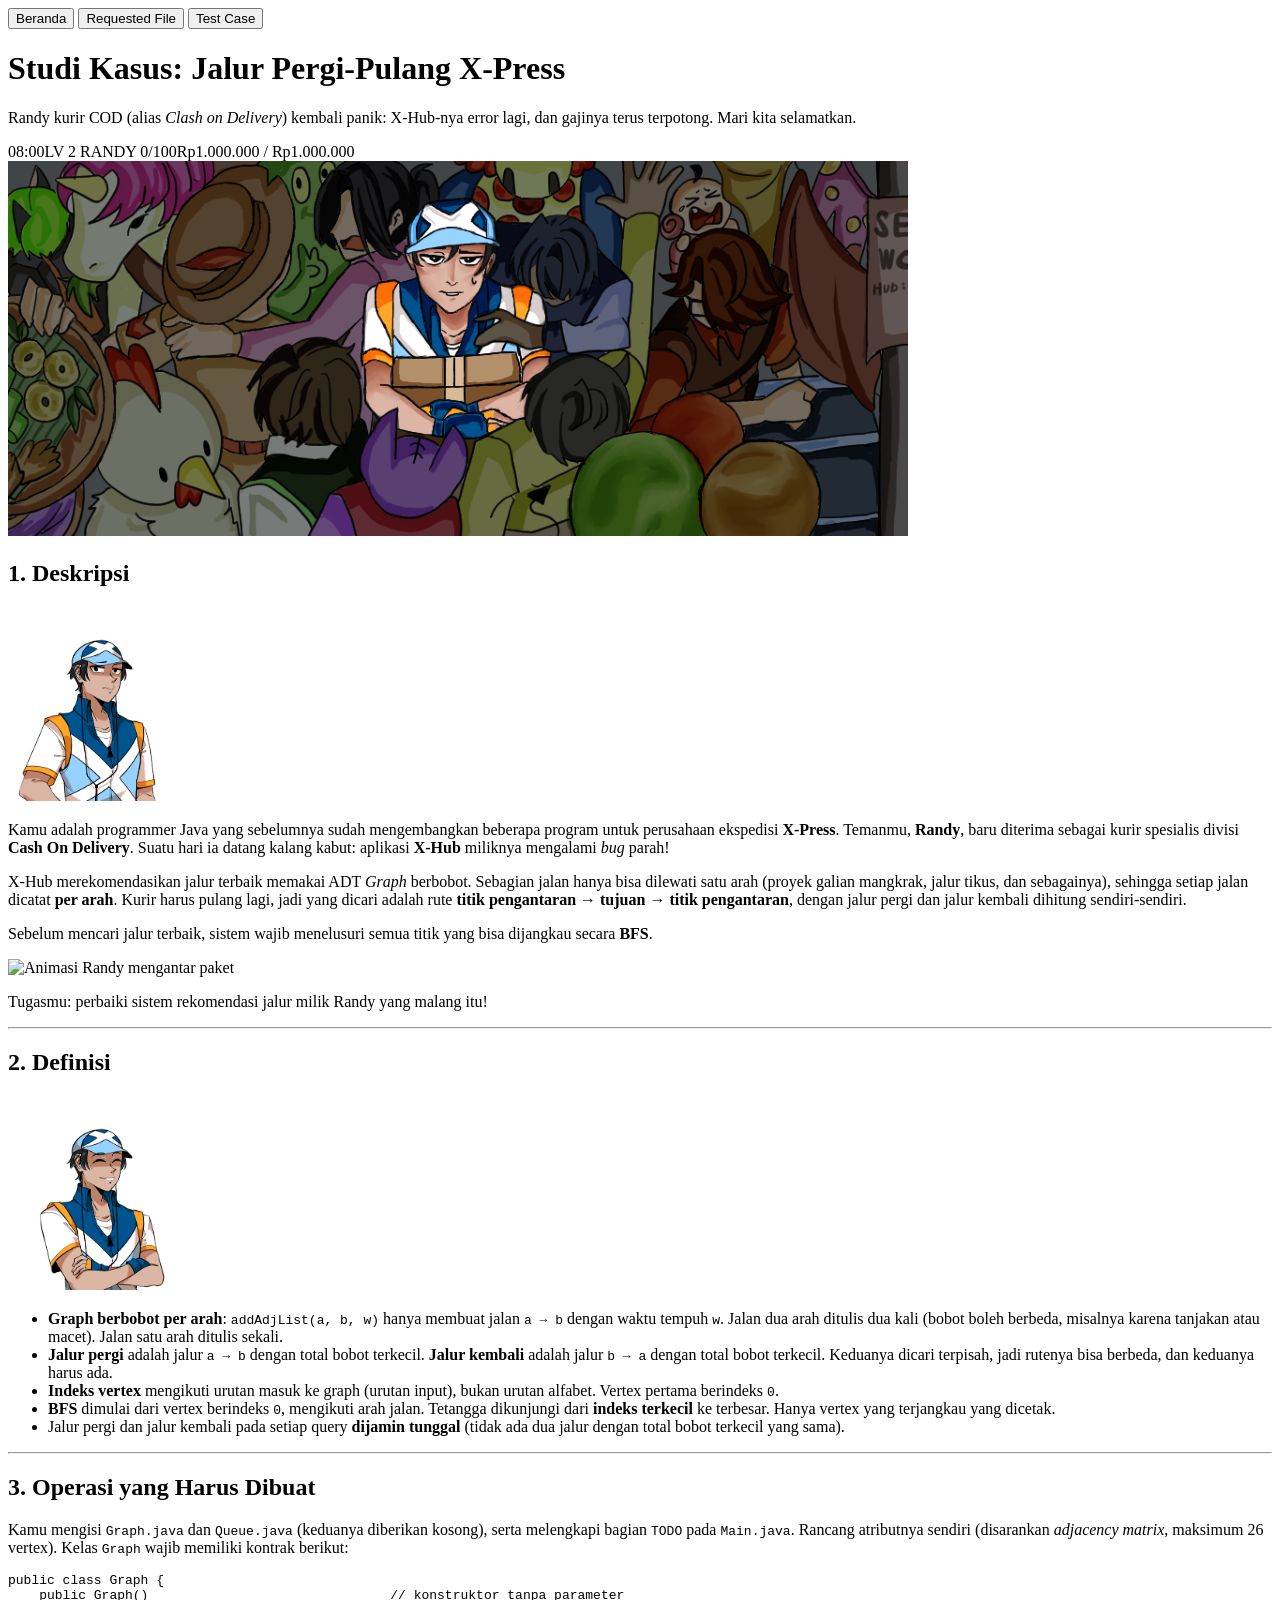
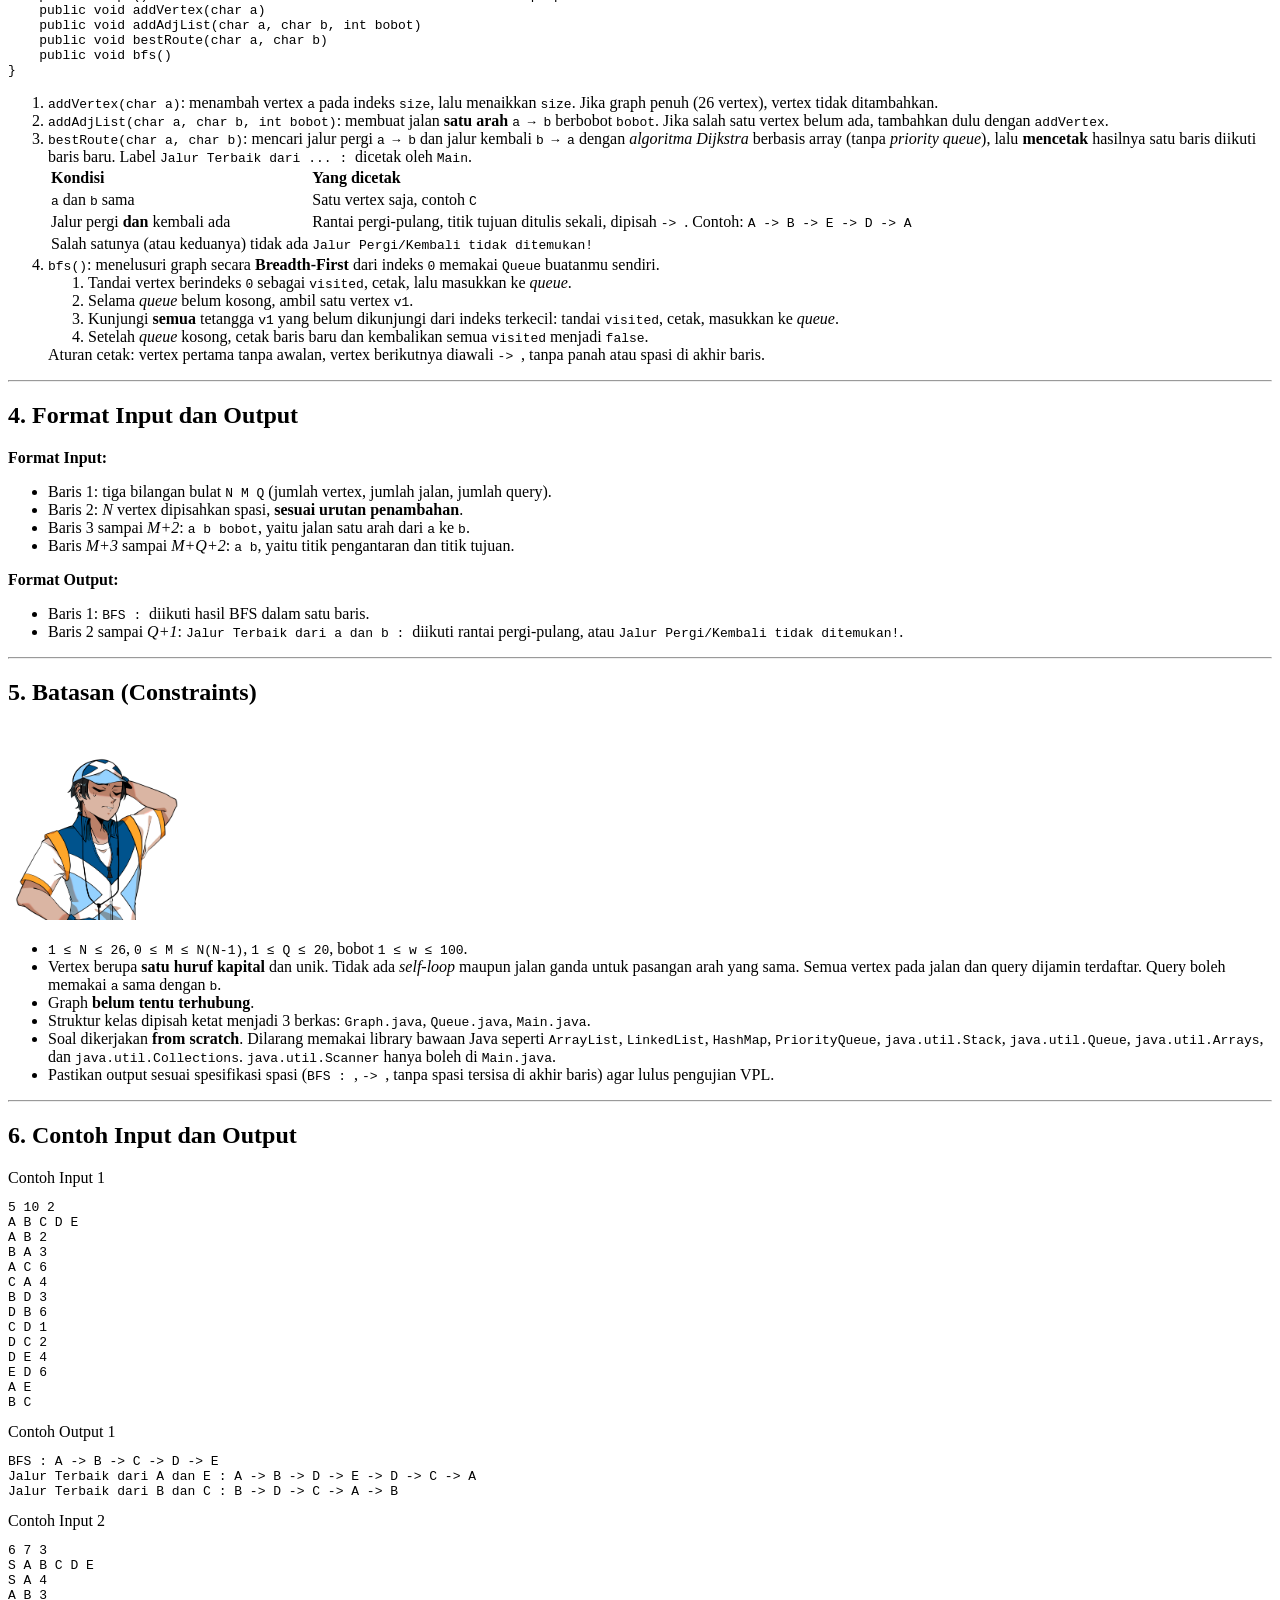
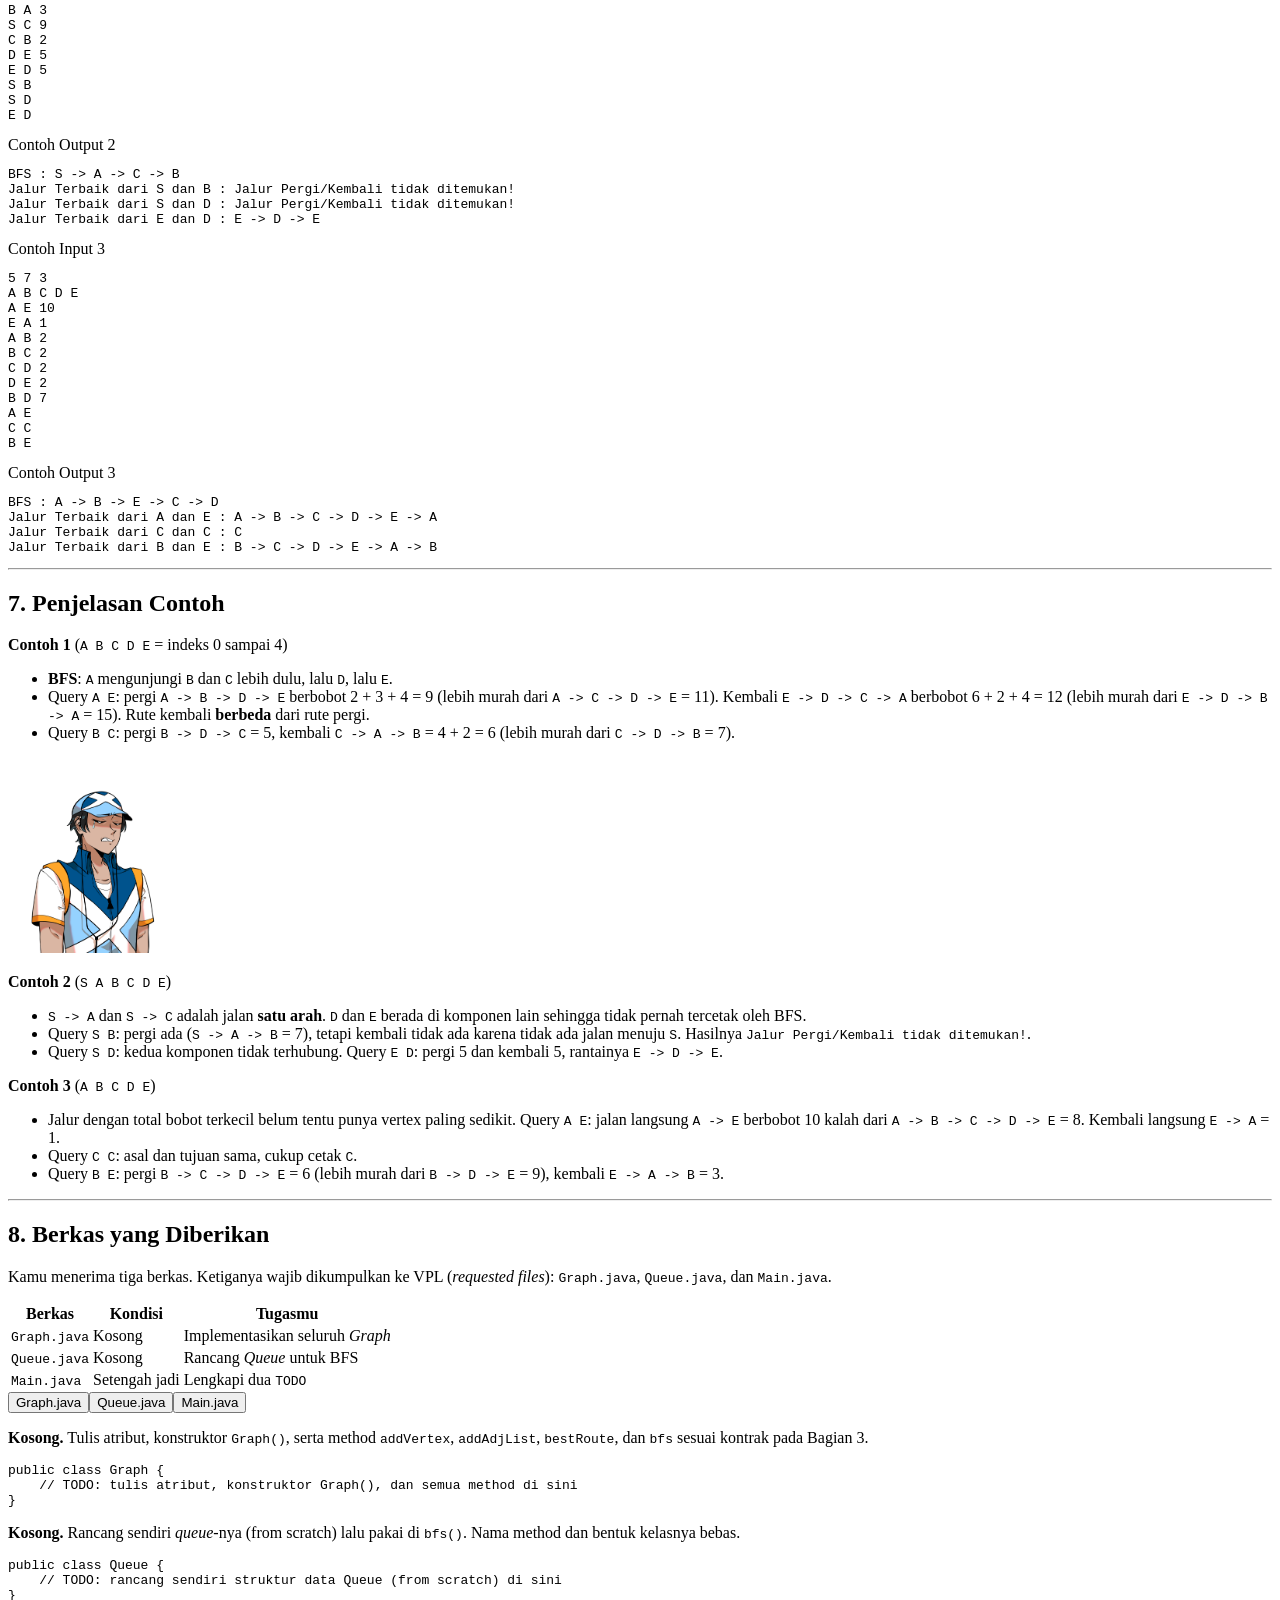
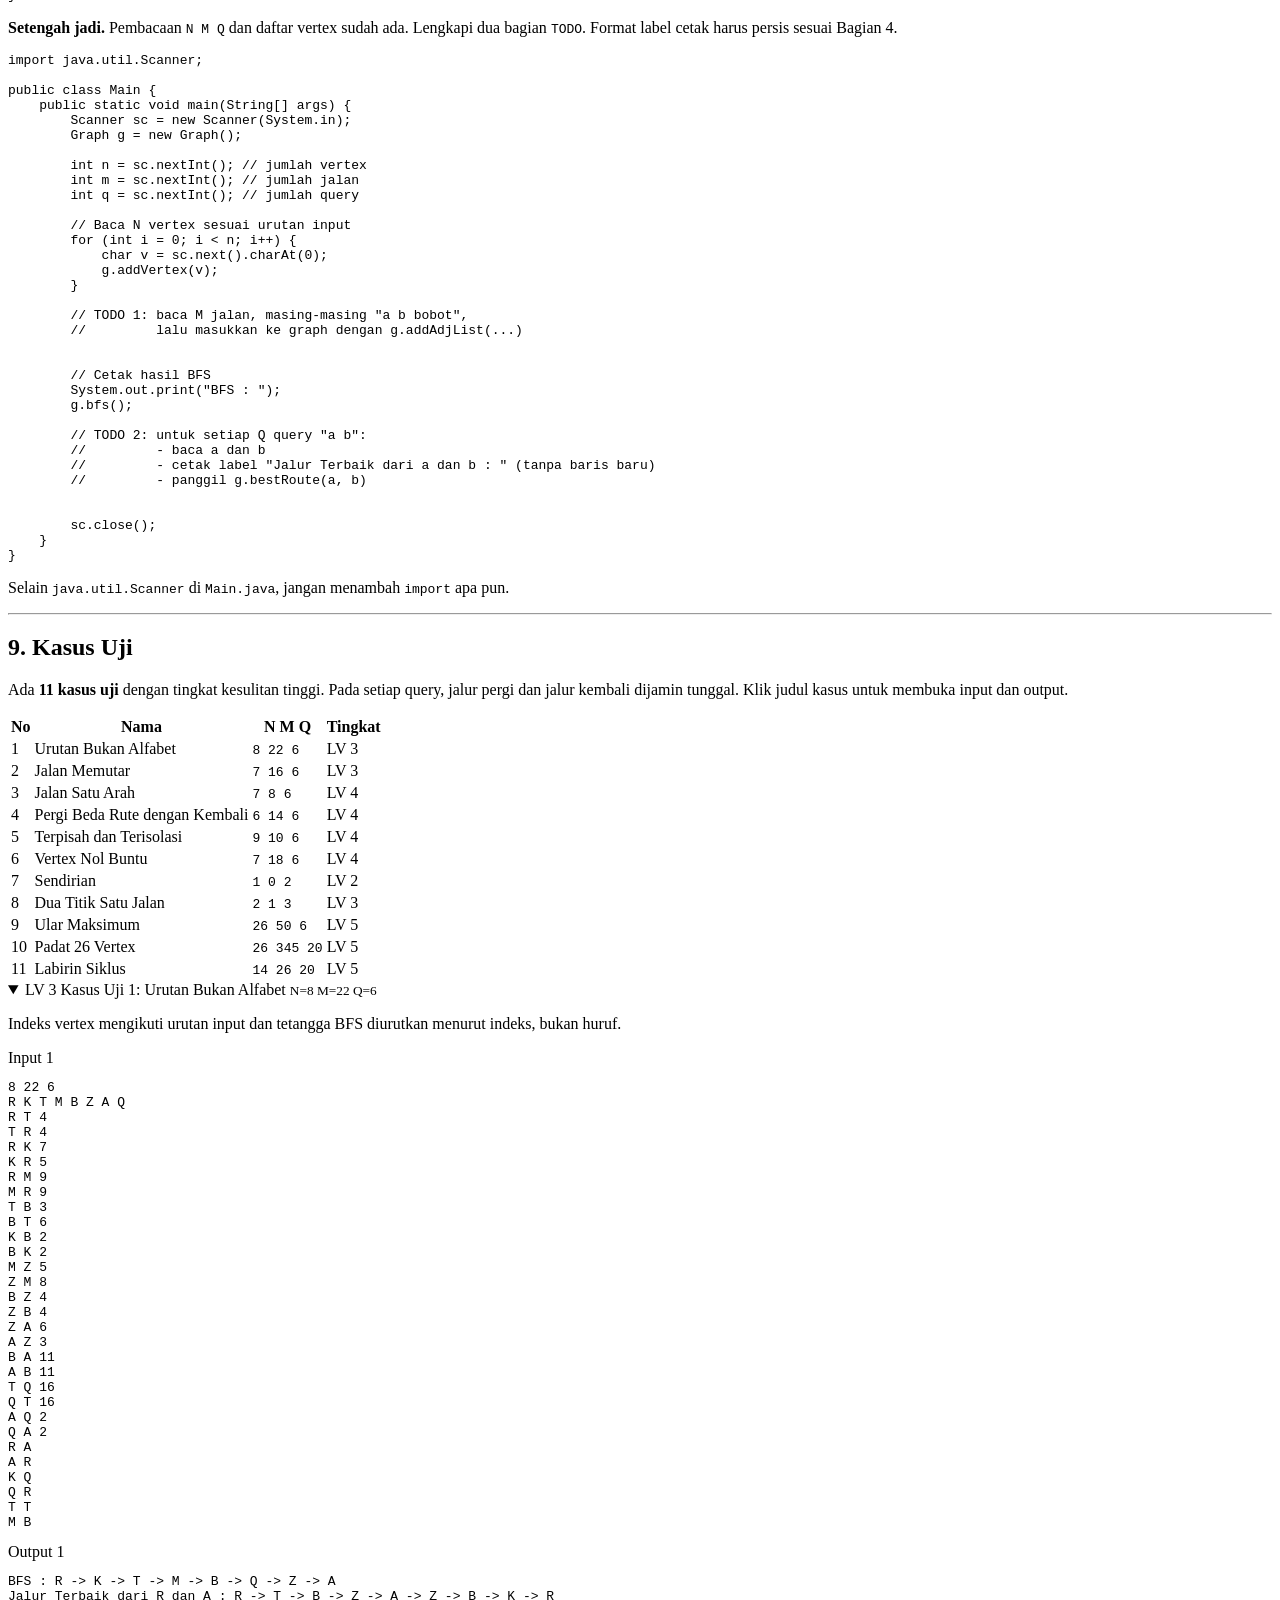
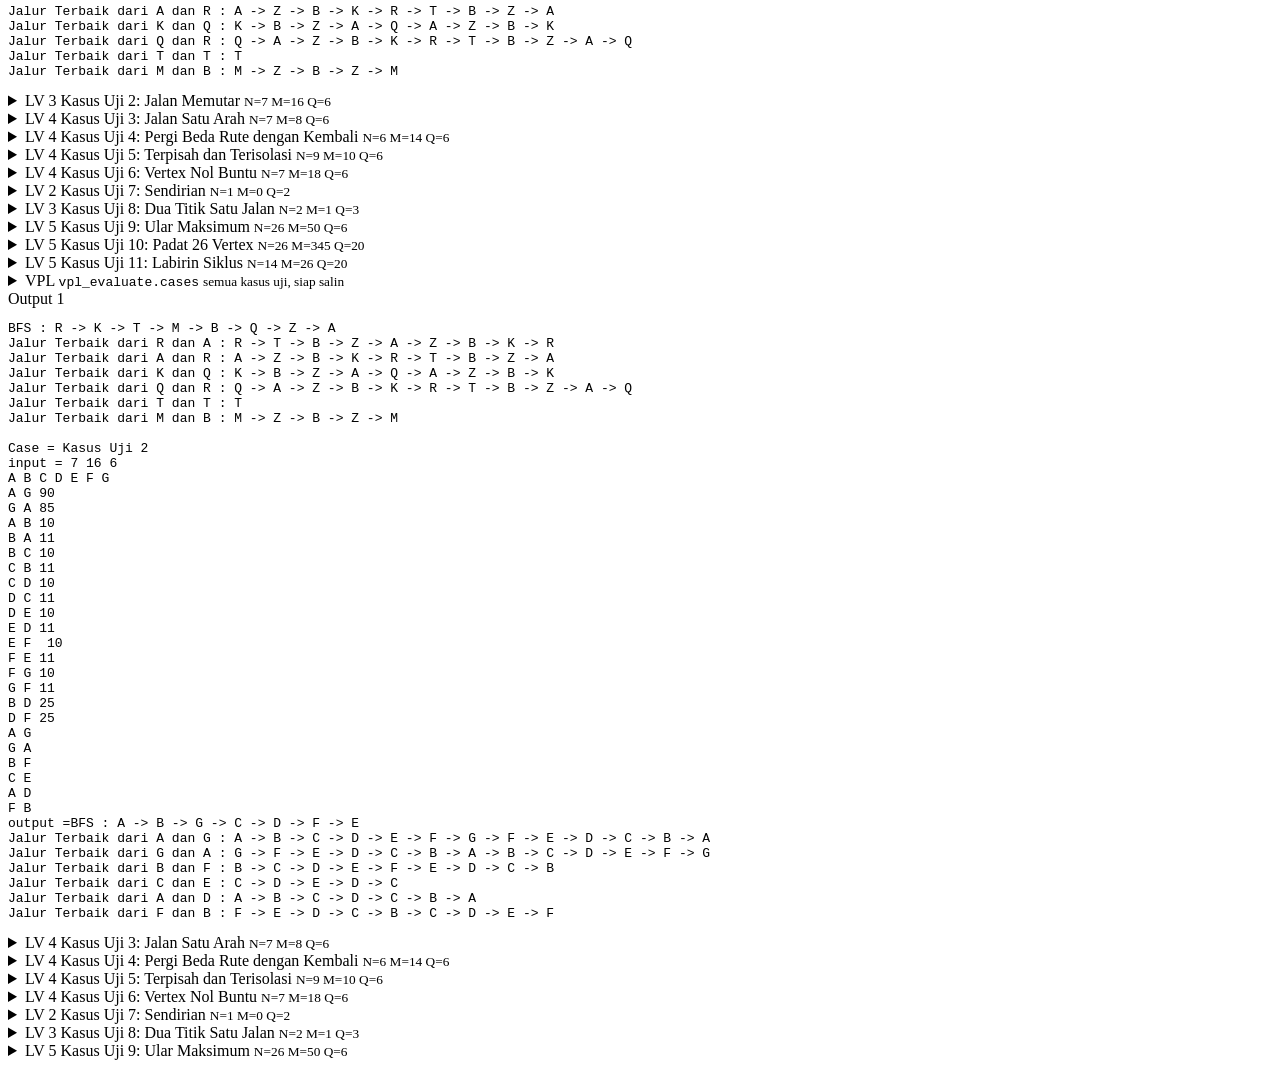
==== commit 4b8d10da: "Fix arrow notation in index.html for consistency" ====
--- a/index.html
+++ b/index.html
@@ -56,7 +56,7 @@
             arah (proyek galian mangkrak, jalur tikus, dan sebagainya), sehingga
             setiap jalan dicatat <strong>per arah</strong>. Kurir harus pulang
             lagi, jadi yang dicari adalah rute
-            <strong>titik pengantaran â†’ tujuan â†’ titik pengantaran</strong>,
+            <strong>titik pengantaran → tujuan → titik pengantaran</strong>,
             dengan jalur pergi dan jalur kembali dihitung sendiri-sendiri.
           </p>
           <p>
@@ -90,15 +90,15 @@
             <li>
               <strong>Graph berbobot per arah</strong>:
               <code>addAdjList(a, b, w)</code> hanya membuat jalan
-              <code>a â†’ b</code> dengan waktu tempuh <code>w</code>. Jalan dua
+              <code>a → b</code> dengan waktu tempuh <code>w</code>. Jalan dua
               arah ditulis dua kali (bobot boleh berbeda, misalnya karena
               tanjakan atau macet). Jalan satu arah ditulis sekali.
             </li>
             <li>
               <strong>Jalur pergi</strong> adalah jalur
-              <code>a â†’ b</code> dengan total bobot terkecil.
+              <code>a → b</code> dengan total bobot terkecil.
               <strong>Jalur kembali</strong> adalah jalur
-              <code>b â†’ a</code> dengan total bobot terkecil. Keduanya dicari
+              <code>b → a</code> dengan total bobot terkecil. Keduanya dicari
               terpisah, jadi rutenya bisa berbeda, dan keduanya harus ada.
             </li>
             <li>
@@ -149,13 +149,13 @@
             </li>
             <li>
               <code>addAdjList(char a, char b, int bobot)</code>: membuat jalan
-              <strong>satu arah</strong> <code>a â†’ b</code> berbobot
+              <strong>satu arah</strong> <code>a → b</code> berbobot
               <code>bobot</code>. Jika salah satu vertex belum ada, tambahkan
               dulu dengan <code>addVertex</code>.
             </li>
             <li>
               <code>bestRoute(char a, char b)</code>: mencari jalur pergi
-              <code>a â†’ b</code> dan jalur kembali <code>b â†’ a</code> dengan
+              <code>a → b</code> dan jalur kembali <code>b → a</code> dengan
               <em>algoritma Dijkstra</em> berbasis array (tanpa
               <em>priority queue</em>), lalu <strong>mencetak</strong> hasilnya
               satu baris diikuti baris baru. Label
@@ -264,8 +264,8 @@
           />
           <ul>
             <li>
-              <code>1 â‰¤ N â‰¤ 26</code>, <code>0 â‰¤ M â‰¤ N(N-1)</code>,
-              <code>1 â‰¤ Q â‰¤ 20</code>, bobot <code>1 â‰¤ w â‰¤ 100</code>.
+              <code>1 ≤ N ≤ 26</code>, <code>0 ≤ M ≤ N(N-1)</code>,
+              <code>1 ≤ Q ≤ 20</code>, bobot <code>1 ≤ w ≤ 100</code>.
             </li>
             <li>
               Vertex berupa <strong>satu huruf kapital</strong> dan unik. Tidak
@@ -472,22 +472,6 @@
             </ul>
           </div>
         </section>
-        <p class="end">
-          <img
-            class="big"
-            src="img/Randy_Emoji_Super%20Happy.png"
-            alt="Randy bahagia, gajinya aman"
-            width="50%"
-            loading="lazy"
-          /><br /><span
-            >Selamat mengerjakan, semoga gaji Randy aman bulan ini!</span
-          >
-        </p>
-      
-      </section>
-
-      <section class="page" id="page-requested">
-
         <hr class="sp" />
         <h2 class="sec"><span>8. Berkas yang Diberikan</span></h2>
         <section class="card rv">
@@ -789,13 +773,8 @@
 B F
 C E
 A D
-F B</pre
-                >
-              </div>
-              <div>
-                <span class="tag">Output 2</span>
-                <pre class="cb">
-BFS : A -&gt; B -&gt; G -&gt; C -&gt; D -&gt; F -&gt; E
+F B
+output =BFS : A -&gt; B -&gt; G -&gt; C -&gt; D -&gt; F -&gt; E
 Jalur Terbaik dari A dan G : A -&gt; B -&gt; C -&gt; D -&gt; E -&gt; F -&gt; G -&gt; F -&gt; E -&gt; D -&gt; C -&gt; B -&gt; A
 Jalur Terbaik dari G dan A : G -&gt; F -&gt; E -&gt; D -&gt; C -&gt; B -&gt; A -&gt; B -&gt; C -&gt; D -&gt; E -&gt; F -&gt; G
 Jalur Terbaik dari B dan F : B -&gt; C -&gt; D -&gt; E -&gt; F -&gt; E -&gt; D -&gt; C -&gt; B
@@ -1685,8 +1664,13 @@
 K Q
 Q R
 T T
-M B
-output =BFS : R -&gt; K -&gt; T -&gt; M -&gt; B -&gt; Q -&gt; Z -&gt; A
+M B</pre
+                >
+              </div>
+              <div>
+                <span class="tag">Output 1</span>
+                <pre class="cb">
+BFS : R -&gt; K -&gt; T -&gt; M -&gt; B -&gt; Q -&gt; Z -&gt; A
 Jalur Terbaik dari R dan A : R -&gt; T -&gt; B -&gt; Z -&gt; A -&gt; Z -&gt; B -&gt; K -&gt; R
 Jalur Terbaik dari A dan R : A -&gt; Z -&gt; B -&gt; K -&gt; R -&gt; T -&gt; B -&gt; Z -&gt; A
 Jalur Terbaik dari K dan Q : K -&gt; B -&gt; Z -&gt; A -&gt; Q -&gt; A -&gt; Z -&gt; B -&gt; K
@@ -1707,7 +1691,7 @@
 D C 11
 D E 10
 E D 11
-E F 10
+E F  10
 F E 11
 F G 10
 G F 11
@@ -1725,10 +1709,25 @@
 Jalur Terbaik dari B dan F : B -&gt; C -&gt; D -&gt; E -&gt; F -&gt; E -&gt; D -&gt; C -&gt; B
 Jalur Terbaik dari C dan E : C -&gt; D -&gt; E -&gt; D -&gt; C
 Jalur Terbaik dari A dan D : A -&gt; B -&gt; C -&gt; D -&gt; C -&gt; B -&gt; A
-Jalur Terbaik dari F dan B : F -&gt; E -&gt; D -&gt; C -&gt; B -&gt; C -&gt; D -&gt; E -&gt; F
-
-Case = Kasus Uji 3
-input = 7 8 6
+Jalur Terbaik dari F dan B : F -&gt; E -&gt; D -&gt; C -&gt; B -&gt; C -&gt; D -&gt; E -&gt; F</pre
+                >
+              </div>
+            </div>
+          </details>
+          <details class="tc">
+            <summary>
+              <span class="lv">LV 4</span> Kasus Uji 3: Jalan Satu Arah
+              <small>N=7 M=8 Q=6</small>
+            </summary>
+            <p>
+              Jalur pergi ada tetapi jalur kembali tidak ada (dan sebaliknya)
+              karena jalan satu arah.
+            </p>
+            <div class="io">
+              <div>
+                <span class="tag">Input 3</span>
+                <pre class="cb">
+7 8 6
 H I J K L M N
 H I 3
 I J 4
@@ -1743,17 +1742,34 @@
 H J
 N M
 L N
-J H
-output =BFS : H -&gt; I -&gt; J -&gt; K -&gt; L -&gt; M -&gt; N
+J H</pre
+                >
+              </div>
+              <div>
+                <span class="tag">Output 3</span>
+                <pre class="cb">
+BFS : H -&gt; I -&gt; J -&gt; K -&gt; L -&gt; M -&gt; N
 Jalur Terbaik dari H dan N : Jalur Pergi/Kembali tidak ditemukan!
 Jalur Terbaik dari I dan J : I -&gt; J -&gt; I
 Jalur Terbaik dari H dan J : Jalur Pergi/Kembali tidak ditemukan!
 Jalur Terbaik dari N dan M : N -&gt; M -&gt; N
 Jalur Terbaik dari L dan N : Jalur Pergi/Kembali tidak ditemukan!
-Jalur Terbaik dari J dan H : Jalur Pergi/Kembali tidak ditemukan!
-
-Case = Kasus Uji 4
-input = 6 14 6
+Jalur Terbaik dari J dan H : Jalur Pergi/Kembali tidak ditemukan!</pre
+                >
+              </div>
+            </div>
+          </details>
+          <details class="tc">
+            <summary>
+              <span class="lv">LV 4</span> Kasus Uji 4: Pergi Beda Rute dengan
+              Kembali <small>N=6 M=14 Q=6</small>
+            </summary>
+            <p>Bobot asimetris: rute kembali bukan kebalikan rute pergi.</p>
+            <div class="io">
+              <div>
+                <span class="tag">Input 4</span>
+                <pre class="cb">
+6 14 6
 A B C D E F
 A B 2
 B A 20
@@ -1774,17 +1790,37 @@
 D A
 C F
 F C
-A A
-output =BFS : A -&gt; B -&gt; D -&gt; F -&gt; C -&gt; E
+A A</pre
+                >
+              </div>
+              <div>
+                <span class="tag">Output 4</span>
+                <pre class="cb">
+BFS : A -&gt; B -&gt; D -&gt; F -&gt; C -&gt; E
 Jalur Terbaik dari A dan D : A -&gt; B -&gt; C -&gt; D -&gt; A
 Jalur Terbaik dari B dan E : B -&gt; C -&gt; D -&gt; E -&gt; F -&gt; A -&gt; B
 Jalur Terbaik dari D dan A : D -&gt; A -&gt; B -&gt; C -&gt; D
 Jalur Terbaik dari C dan F : C -&gt; D -&gt; E -&gt; F -&gt; A -&gt; B -&gt; C
 Jalur Terbaik dari F dan C : F -&gt; A -&gt; B -&gt; C -&gt; D -&gt; E -&gt; F
-Jalur Terbaik dari A dan A : A
-
-Case = Kasus Uji 5
-input = 9 10 6
+Jalur Terbaik dari A dan A : A</pre
+                >
+              </div>
+            </div>
+          </details>
+          <details class="tc">
+            <summary>
+              <span class="lv">LV 4</span> Kasus Uji 5: Terpisah dan Terisolasi
+              <small>N=9 M=10 Q=6</small>
+            </summary>
+            <p>
+              Graph tidak terhubung: BFS hanya mencetak komponen vertex 0, ada
+              vertex terisolasi.
+            </p>
+            <div class="io">
+              <div>
+                <span class="tag">Input 5</span>
+                <pre class="cb">
+9 10 6
 P Q R S T U V W X
 P Q 3
 Q P 3
@@ -1801,17 +1837,37 @@
 S T
 U U
 U P
-V X
-output =BFS : P -&gt; Q -&gt; R
+V X</pre
+                >
+              </div>
+              <div>
+                <span class="tag">Output 5</span>
+                <pre class="cb">
+BFS : P -&gt; Q -&gt; R
 Jalur Terbaik dari P dan R : P -&gt; Q -&gt; R -&gt; Q -&gt; P
 Jalur Terbaik dari Q dan S : Jalur Pergi/Kembali tidak ditemukan!
 Jalur Terbaik dari S dan T : S -&gt; T -&gt; S
 Jalur Terbaik dari U dan U : U
 Jalur Terbaik dari U dan P : Jalur Pergi/Kembali tidak ditemukan!
-Jalur Terbaik dari V dan X : Jalur Pergi/Kembali tidak ditemukan!
-
-Case = Kasus Uji 6
-input = 7 18 6
+Jalur Terbaik dari V dan X : Jalur Pergi/Kembali tidak ditemukan!</pre
+                >
+              </div>
+            </div>
+          </details>
+          <details class="tc">
+            <summary>
+              <span class="lv">LV 4</span> Kasus Uji 6: Vertex Nol Buntu
+              <small>N=7 M=18 Q=6</small>
+            </summary>
+            <p>
+              Vertex 0 hanya punya jalan masuk, sehingga BFS hanya mencetak satu
+              vertex.
+            </p>
+            <div class="io">
+              <div>
+                <span class="tag">Input 6</span>
+                <pre class="cb">
+7 18 6
 Z A B C D E F
 A Z 5
 B Z 3
@@ -1836,38 +1892,97 @@
 B F
 F B
 A E
-C D
-output =BFS : Z
+C D</pre
+                >
+              </div>
+              <div>
+                <span class="tag">Output 6</span>
+                <pre class="cb">
+BFS : Z
 Jalur Terbaik dari Z dan A : Jalur Pergi/Kembali tidak ditemukan!
 Jalur Terbaik dari A dan Z : Jalur Pergi/Kembali tidak ditemukan!
 Jalur Terbaik dari B dan F : B -&gt; D -&gt; F -&gt; D -&gt; B
 Jalur Terbaik dari F dan B : F -&gt; D -&gt; B -&gt; D -&gt; F
 Jalur Terbaik dari A dan E : A -&gt; C -&gt; E -&gt; C -&gt; A
-Jalur Terbaik dari C dan D : C -&gt; D -&gt; C
-
-Case = Kasus Uji 7
-input = 1 0 2
+Jalur Terbaik dari C dan D : C -&gt; D -&gt; C</pre
+                >
+              </div>
+            </div>
+          </details>
+          <details class="tc">
+            <summary>
+              <span class="lv">LV 2</span> Kasus Uji 7: Sendirian
+              <small>N=1 M=0 Q=2</small>
+            </summary>
+            <p>
+              Batas bawah: N = 1, M = 0, query dengan asal sama dengan tujuan.
+            </p>
+            <div class="io">
+              <div>
+                <span class="tag">Input 7</span>
+                <pre class="cb">
+1 0 2
 X
 X X
-X X
-output =BFS : X
+X X</pre
+                >
+              </div>
+              <div>
+                <span class="tag">Output 7</span>
+                <pre class="cb">
+BFS : X
 Jalur Terbaik dari X dan X : X
-Jalur Terbaik dari X dan X : X
-
-Case = Kasus Uji 8
-input = 2 1 3
+Jalur Terbaik dari X dan X : X</pre
+                >
+              </div>
+            </div>
+          </details>
+          <details class="tc">
+            <summary>
+              <span class="lv">LV 3</span> Kasus Uji 8: Dua Titik Satu Jalan
+              <small>N=2 M=1 Q=3</small>
+            </summary>
+            <p>
+              Satu jalan satu arah antara dua vertex, dengan vertex 0 sebagai
+              asal.
+            </p>
+            <div class="io">
+              <div>
+                <span class="tag">Input 8</span>
+                <pre class="cb">
+2 1 3
 B A
 B A 1
 A B
 B A
-A A
-output =BFS : B -&gt; A
+A A</pre
+                >
+              </div>
+              <div>
+                <span class="tag">Output 8</span>
+                <pre class="cb">
+BFS : B -&gt; A
 Jalur Terbaik dari A dan B : Jalur Pergi/Kembali tidak ditemukan!
 Jalur Terbaik dari B dan A : Jalur Pergi/Kembali tidak ditemukan!
-Jalur Terbaik dari A dan A : A
-
-Case = Kasus Uji 9
-input = 26 50 6
+Jalur Terbaik dari A dan A : A</pre
+                >
+              </div>
+            </div>
+          </details>
+          <details class="tc">
+            <summary>
+              <span class="lv">LV 5</span> Kasus Uji 9: Ular Maksimum
+              <small>N=26 M=50 Q=6</small>
+            </summary>
+            <p>
+              Total bobot hingga 5000: nilai INF yang terlalu kecil membuat
+              jawaban salah. Rantai terpanjang 26 vertex.
+            </p>
+            <div class="io">
+              <div>
+                <span class="tag">Input 9</span>
+                <pre class="cb">
+26 50 6
 A B C D E F G H I J K L M N O P Q R S T U V W X Y Z
 A B 100
 B A 100
@@ -1924,477 +2039,22 @@
 A M
 N Z
 Z Z
-H T
-output =BFS : A -&gt; B -&gt; C -&gt; D -&gt; E -&gt; F -&gt; G -&gt; H -&gt; I -&gt; J -&gt; K -&gt; L -&gt; M -&gt; N -&gt; O -&gt; P -&gt; Q -&gt; R -&gt; S -&gt; T -&gt; U -&gt; V -&gt; W -&gt; X -&gt; Y -&gt; Z
+H T</pre
+                >
+              </div>
+              <div>
+                <span class="tag">Output 9</span>
+                <pre class="cb">
+BFS : A -&gt; B -&gt; C -&gt; D -&gt; E -&gt; F -&gt; G -&gt; H -&gt; I -&gt; J -&gt; K -&gt; L -&gt; M -&gt; N -&gt; O -&gt; P -&gt; Q -&gt; R -&gt; S -&gt; T -&gt; U -&gt; V -&gt; W -&gt; X -&gt; Y -&gt; Z
 Jalur Terbaik dari A dan Z : A -&gt; B -&gt; C -&gt; D -&gt; E -&gt; F -&gt; G -&gt; H -&gt; I -&gt; J -&gt; K -&gt; L -&gt; M -&gt; N -&gt; O -&gt; P -&gt; Q -&gt; R -&gt; S -&gt; T -&gt; U -&gt; V -&gt; W -&gt; X -&gt; Y -&gt; Z -&gt; Y -&gt; X -&gt; W -&gt; V -&gt; U -&gt; T -&gt; S -&gt; R -&gt; Q -&gt; P -&gt; O -&gt; N -&gt; M -&gt; L -&gt; K -&gt; J -&gt; I -&gt; H -&gt; G -&gt; F -&gt; E -&gt; D -&gt; C -&gt; B -&gt; A
 Jalur Terbaik dari Z dan A : Z -&gt; Y -&gt; X -&gt; W -&gt; V -&gt; U -&gt; T -&gt; S -&gt; R -&gt; Q -&gt; P -&gt; O -&gt; N -&gt; M -&gt; L -&gt; K -&gt; J -&gt; I -&gt; H -&gt; G -&gt; F -&gt; E -&gt; D -&gt; C -&gt; B -&gt; A -&gt; B -&gt; C -&gt; D -&gt; E -&gt; F -&gt; G -&gt; H -&gt; I -&gt; J -&gt; K -&gt; L -&gt; M -&gt; N -&gt; O -&gt; P -&gt; Q -&gt; R -&gt; S -&gt; T -&gt; U -&gt; V -&gt; W -&gt; X -&gt; Y -&gt; Z
 Jalur Terbaik dari A dan M : A -&gt; B -&gt; C -&gt; D -&gt; E -&gt; F -&gt; G -&gt; H -&gt; I -&gt; J -&gt; K -&gt; L -&gt; M -&gt; L -&gt; K -&gt; J -&gt; I -&gt; H -&gt; G -&gt; F -&gt; E -&gt; D -&gt; C -&gt; B -&gt; A
 Jalur Terbaik dari N dan Z : N -&gt; O -&gt; P -&gt; Q -&gt; R -&gt; S -&gt; T -&gt; U -&gt; V -&gt; W -&gt; X -&gt; Y -&gt; Z -&gt; Y -&gt; X -&gt; W -&gt; V -&gt; U -&gt; T -&gt; S -&gt; R -&gt; Q -&gt; P -&gt; O -&gt; N
 Jalur Terbaik dari Z dan Z : Z
-Jalur Terbaik dari H dan T : H -&gt; I -&gt; J -&gt; K -&gt; L -&gt; M -&gt; N -&gt; O -&gt; P -&gt; Q -&gt; R -&gt; S -&gt; T -&gt; S -&gt; R -&gt; Q -&gt; P -&gt; O -&gt; N -&gt; M -&gt; L -&gt; K -&gt; J -&gt; I -&gt; H
-
-Case = Kasus Uji 10
-input = 26 345 20
-G Q X O B F V K J N Z M D I W U A C Y P T L E R S H
-Z E 75
-Z T 90
-I M 40
-E X 31
-B M 80
-C Y 6
-F T 26
-Q E 36
-E H 96
-O M 47
-U D 65
-S Q 99
-P Z 54
-N I 96
-C S 15
-X L 54
-B K 25
-T M 11
-W X 64
-W I 78
-F U 69
-Q L 76
-U V 99
-J Y 99
-V A 45
-I V 43
-E C 76
-H A 36
-I P 35
-K C 72
-W L 57
-R V 27
-L Q 15
-V S 11
-G I 18
-R U 37
-K Z 3
-Y U 7
-I X 48
-T G 31
-T J 25
-P Q 53
-A X 77
-H U 46
-Y P 97
-D B 17
-X W 65
-E T 13
-D K 56
-C K 3
-T N 14
-Q H 10
-O P 35
-N L 64
-M H 43
-C J 52
-W D 96
-K D 76
-G R 30
-H Q 63
-L C 39
-Q F 42
-H P 41
-D Y 44
-O F 63
-S D 64
-M Y 55
-J B 31
-O U 4
-Z L 77
-D W 87
-O Z 77
-L B 33
-C M 78
-S U 81
-E S 61
-R D 21
-W N 90
-D M 99
-C D 63
-W Z 54
-S G 7
-Y F 72
-P M 57
-Y W 65
-C U 91
-G T 50
-C E 50
-T C 37
-A M 6
-G A 34
-K G 59
-G F 98
-X Z 59
-O J 48
-R K 98
-C P 4
-N T 20
-I E 65
-I N 39
-I F 72
-S P 18
-M C 6
-T O 79
-N H 93
-H M 24
-O W 49
-A N 97
-Y N 56
-N Q 24
-B S 97
-E L 20
-N M 31
-W Q 99
-P L 22
-D L 64
-D I 58
-R F 53
-M Z 25
-S K 44
-G U 18
-N F 48
-B C 73
-U L 47
-G Y 81
-T P 72
-Y D 4
-T I 89
-B Z 83
-H L 30
-F J 89
-K I 55
-K M 69
-S C 98
-U S 3
-R X 26
-Z Q 97
-H G 22
-W U 51
-A V 27
-F L 16
-Y X 60
-U G 64
-J V 12
-S F 24
-K P 60
-L G 80
-E P 3
-D G 49
-B F 29
-H Y 68
-W B 35
-O I 77
-B E 92
-P R 60
-L W 77
-V G 81
-C F 59
-D R 38
-L V 88
-I G 83
-U F 82
-I R 90
-E U 100
-N P 83
-A B 11
-F Y 70
-B Q 95
-M E 46
-M P 11
-P V 95
-F P 8
-K H 14
-L H 67
-R E 81
-A Y 84
-X G 69
-B R 96
-Z X 75
-V U 21
-I U 24
-A T 97
-K F 48
-X U 82
-E R 67
-G N 93
-M J 28
-R G 63
-A H 48
-D Q 27
-C I 3
-Q M 16
-Y A 66
-P I 35
-P N 24
-A G 45
-B T 80
-F C 17
-O N 59
-L S 83
-O D 98
-U A 37
-P S 89
-P X 50
-M T 34
-W S 71
-O T 24
-L A 70
-J Z 4
-Z A 49
-S E 97
-E F 27
-F W 85
-A W 61
-E G 45
-J D 15
-K N 89
-M B 30
-J X 76
-T S 69
-A E 59
-W T 38
-Z U 35
-V X 97
-W Y 23
-G D 74
-J S 42
-F A 79
-A P 3
-I H 43
-X F 6
-N O 90
-S I 34
-Z P 19
-Y R 40
-Q W 9
-B D 17
-N G 10
-O G 81
-V W 65
-E O 11
-G K 100
-O Y 65
-L F 60
-R C 46
-M R 94
-C R 22
-Y J 12
-T A 2
-V P 25
-X C 39
-T Z 40
-O Q 46
-X D 77
-X Y 34
-O S 43
-H Z 81
-Q Z 74
-V D 5
-U J 23
-C X 1
-B G 22
-U O 86
-R P 32
-F I 65
-L T 97
-F Z 56
-B Y 53
-V C 50
-S M 34
-V K 42
-S V 36
-X K 47
-R W 70
-F Q 44
-G M 55
-S O 47
-Y V 44
-V N 8
-F D 96
-F K 32
-F E 36
-S W 4
-J L 71
-V O 35
-X Q 26
-L E 71
-L M 78
-M I 80
-E B 42
-C H 16
-Y T 62
-H F 86
-C G 47
-X R 49
-R N 49
-G J 35
-B I 67
-B J 74
-T W 20
-R Q 45
-K O 6
-J M 16
-P J 71
-O V 8
-A Z 41
-N U 73
-A D 26
-B P 1
-Q A 55
-M Q 52
-L P 45
-U Z 25
-R I 60
-R A 60
-H T 5
-Q P 79
-K W 17
-Z Y 42
-X B 34
-D J 68
-U P 12
-U B 77
-V M 7
-I T 7
-D V 36
-V L 17
-C W 41
-H D 18
-T F 94
-Q U 20
-W P 33
-O B 91
-C B 48
-O R 77
-Z C 73
-M G 93
-B U 45
-P G 38
-B N 36
-L U 49
-R B 14
-E D 25
-D Z 90
-Q D 82
-N M
-W L
-A K
-V Y
-N Z
-Y B
-Y C
-M P
-A M
-Z S
-Y R
-R A
-V W
-Q R
-I N
-T V
-U V
-F O
-W O
-A D
-output =BFS : G -&gt; F -&gt; K -&gt; J -&gt; N -&gt; M -&gt; D -&gt; I -&gt; U -&gt; A -&gt; Y -&gt; T -&gt; R -&gt; Q -&gt; Z -&gt; W -&gt; C -&gt; P -&gt; L -&gt; E -&gt; O -&gt; H -&gt; X -&gt; B -&gt; V -&gt; S
-Jalur Terbaik dari N dan M : N -&gt; T -&gt; A -&gt; M -&gt; C -&gt; I -&gt; T -&gt; N
-Jalur Terbaik dari W dan L : W -&gt; P -&gt; L -&gt; Q -&gt; W
-Jalur Terbaik dari A dan K : A -&gt; M -&gt; C -&gt; K -&gt; H -&gt; T -&gt; A
-Jalur Terbaik dari V dan Y : V -&gt; M -&gt; C -&gt; Y -&gt; J -&gt; V
-Jalur Terbaik dari N dan Z : N -&gt; T -&gt; A -&gt; M -&gt; C -&gt; K -&gt; Z -&gt; P -&gt; N
-Jalur Terbaik dari Y dan B : Y -&gt; D -&gt; B -&gt; F -&gt; C -&gt; Y
-Jalur Terbaik dari Y dan C : Y -&gt; J -&gt; M -&gt; C -&gt; Y
-Jalur Terbaik dari M dan P : M -&gt; C -&gt; P -&gt; I -&gt; T -&gt; A -&gt; M
-Jalur Terbaik dari A dan M : A -&gt; M -&gt; C -&gt; I -&gt; T -&gt; A
-Jalur Terbaik dari Z dan S : Z -&gt; U -&gt; S -&gt; W -&gt; Y -&gt; J -&gt; Z
-Jalur Terbaik dari Y dan R : Y -&gt; R -&gt; V -&gt; M -&gt; C -&gt; Y
-Jalur Terbaik dari R dan A : R -&gt; V -&gt; M -&gt; C -&gt; I -&gt; T -&gt; A -&gt; M -&gt; C -&gt; R
-Jalur Terbaik dari V dan W : V -&gt; S -&gt; W -&gt; Y -&gt; J -&gt; V
-Jalur Terbaik dari Q dan R : Q -&gt; M -&gt; C -&gt; R -&gt; Q
-Jalur Terbaik dari I dan N : I -&gt; T -&gt; N -&gt; G -&gt; I
-Jalur Terbaik dari T dan V : T -&gt; A -&gt; V -&gt; M -&gt; C -&gt; I -&gt; T
-Jalur Terbaik dari U dan V : U -&gt; J -&gt; V -&gt; U
-Jalur Terbaik dari F dan O : F -&gt; C -&gt; K -&gt; O -&gt; V -&gt; M -&gt; C -&gt; X -&gt; F
-Jalur Terbaik dari W dan O : W -&gt; T -&gt; A -&gt; M -&gt; C -&gt; K -&gt; O -&gt; U -&gt; S -&gt; W
-Jalur Terbaik dari A dan D : A -&gt; M -&gt; C -&gt; Y -&gt; D -&gt; Q -&gt; H -&gt; T -&gt; A
-
-Case = Kasus Uji 11
-input = 14 26 20
-X Y L K W B F Z T N J R Q A
-J B 39
-Z K 3
-T F 40
-R Q 26
-X Y 84
-R L 5
-N L 3
-A Y 55
-B K 95
-B N 47
-Y N 43
-Q J 26
-X Z 29
-T R 94
-Q W 86
-F R 71
-J F 28
-N W 21
-F Z 30
-B F 100
-W F 26
-J Y 87
-Q Z 79
-K R 6
-K B 85
-Y F 81
-Y F
-A Q
-L A
-L B
-Y N
-N Q
-F Y
-N T
-K N
-Y W
-B W
-N T
-Y Z
-W Y
-Q X
-A W
-X N
-J X
-Y F
-Y A
-output =BFS : X -&gt; Y -&gt; Z -&gt; F -&gt; N -&gt; K -&gt; R -&gt; L -&gt; W -&gt; B -&gt; Q -&gt; J
-Jalur Terbaik dari Y dan F : Y -&gt; F -&gt; Z -&gt; K -&gt; R -&gt; Q -&gt; J -&gt; Y
-Jalur Terbaik dari A dan Q : Jalur Pergi/Kembali tidak ditemukan!
-Jalur Terbaik dari L dan A : Jalur Pergi/Kembali tidak ditemukan!
-Jalur Terbaik dari L dan B : Jalur Pergi/Kembali tidak ditemukan!
-Jalur Terbaik dari Y dan N : Y -&gt; N -&gt; W -&gt; F -&gt; Z -&gt; K -&gt; R -&gt; Q -&gt; J -&gt; Y
-Jalur Terbaik dari N dan Q : N -&gt; W -&gt; F -&gt; Z -&gt; K -&gt; R -&gt; Q -&gt; J -&gt; B -&gt; N
-Jalur Terbaik dari F dan Y : F -&gt; Z -&gt; K -&gt; R -&gt; Q -&gt; J -&gt; Y -&gt; F
-Jalur Terbaik dari N dan T : Jalur Pergi/Kembali tidak ditemukan!
-Jalur Terbaik dari K dan N : K -&gt; B -&gt; N -&gt; W -&gt; F -&gt; Z -&gt; K
-Jalur Terbaik dari Y dan W : Y -&gt; N -&gt; W -&gt; F -&gt; Z -&gt; K -&gt; R -&gt; Q -&gt; J -&gt; Y
-Jalur Terbaik dari B dan W : B -&gt; N -&gt; W -&gt; F -&gt; Z -&gt; K -&gt; B
-Jalur Terbaik dari N dan T : Jalur Pergi/Kembali tidak ditemukan!
-Jalur Terbaik dari Y dan Z : Y -&gt; F -&gt; Z -&gt; K -&gt; R -&gt; Q -&gt; J -&gt; Y
-Jalur Terbaik dari W dan Y : W -&gt; F -&gt; Z -&gt; K -&gt; R -&gt; Q -&gt; J -&gt; Y -&gt; N -&gt; W
-Jalur Terbaik dari Q dan X : Jalur Pergi/Kembali tidak ditemukan!
-Jalur Terbaik dari A dan W : Jalur Pergi/Kembali tidak ditemukan!
-Jalur Terbaik dari X dan N : Jalur Pergi/Kembali tidak ditemukan!
-Jalur Terbaik dari J dan X : Jalur Pergi/Kembali tidak ditemukan!
-Jalur Terbaik dari Y dan F : Y -&gt; F -&gt; Z -&gt; K -&gt; R -&gt; Q -&gt; J -&gt; Y
-Jalur Terbaik dari Y dan A : Jalur Pergi/Kembali tidak ditemukan!
-</pre
-            >
+Jalur Terbaik dari H dan T : H -&gt; I -&gt; J -&gt; K -&gt; L -&gt; M -&gt; N -&gt; O -&gt; P -&gt; Q -&gt; R -&gt; S -&gt; T -&gt; S -&gt; R -&gt; Q -&gt; P -&gt; O -&gt; N -&gt; M -&gt; L -&gt; K -&gt; J -&gt; I -&gt; H</pre
+                >
+              </div>
+            </div>
           </details>
         </section>
         
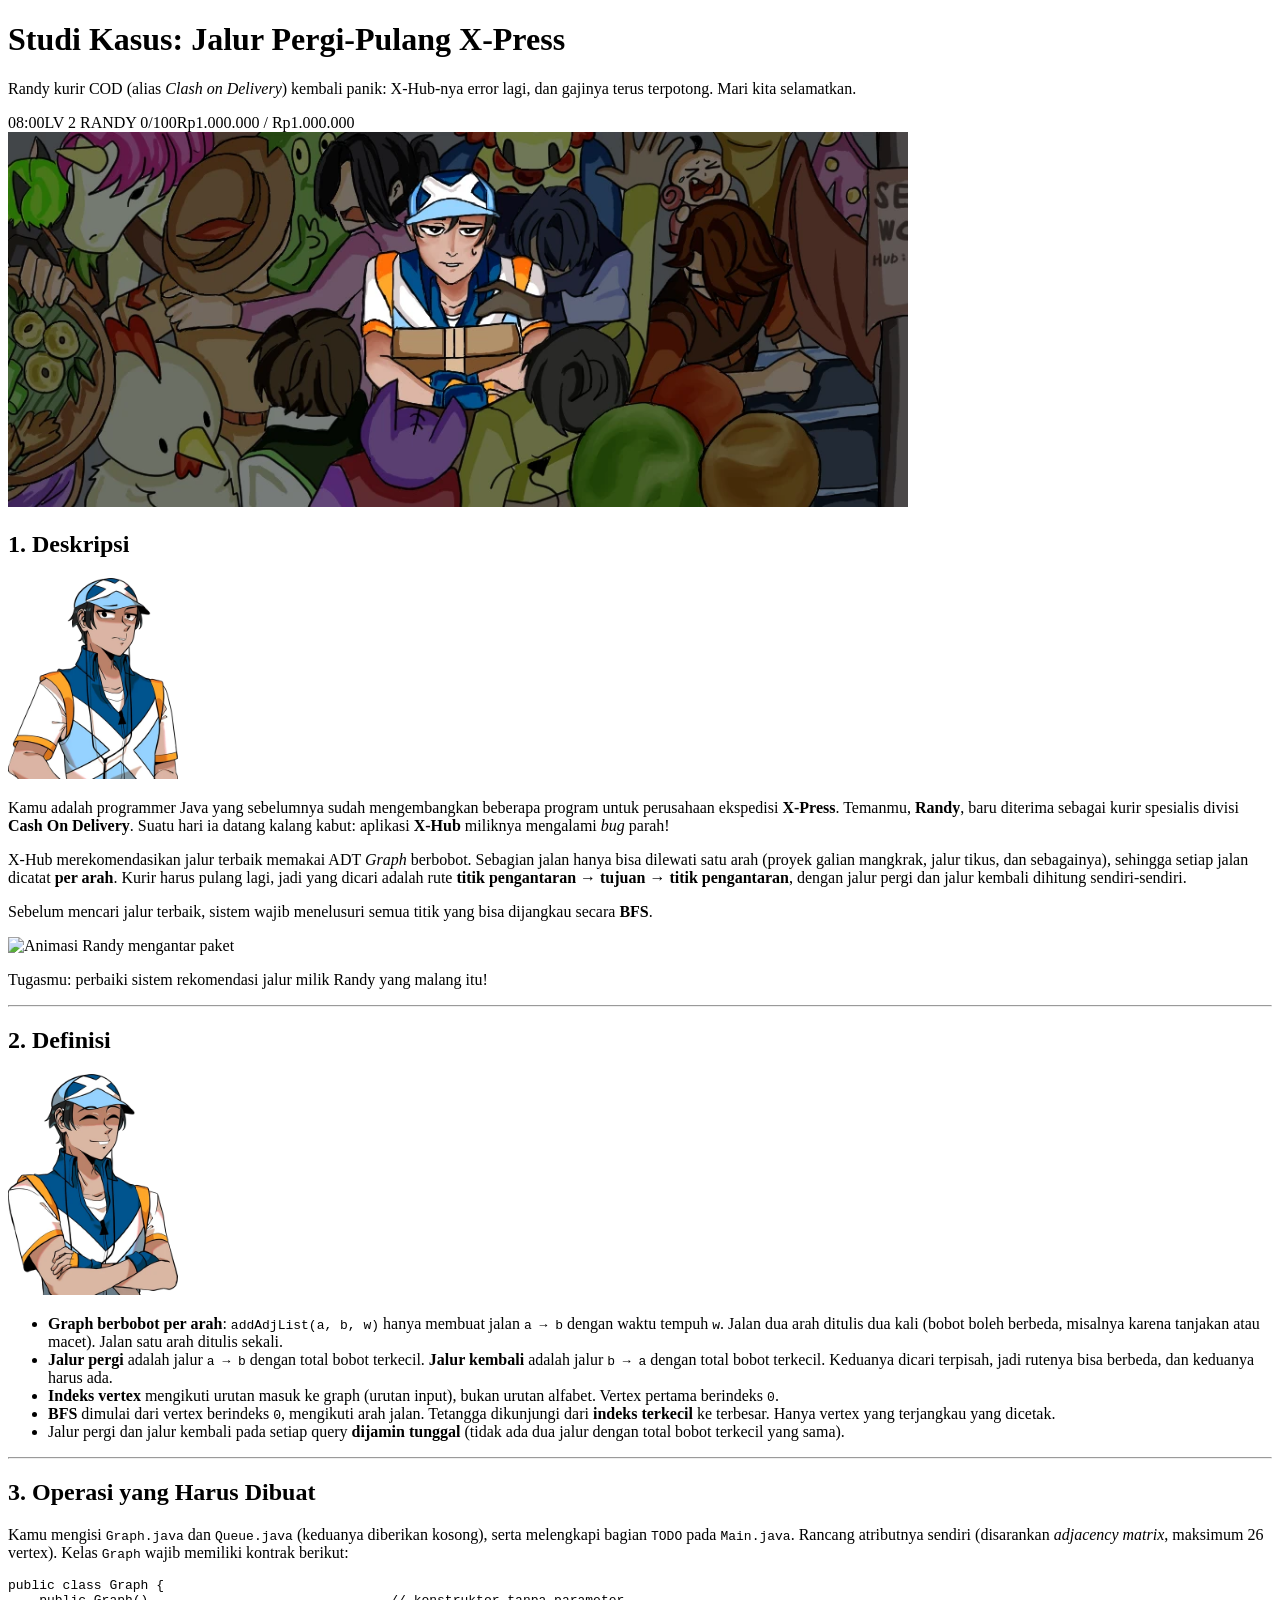
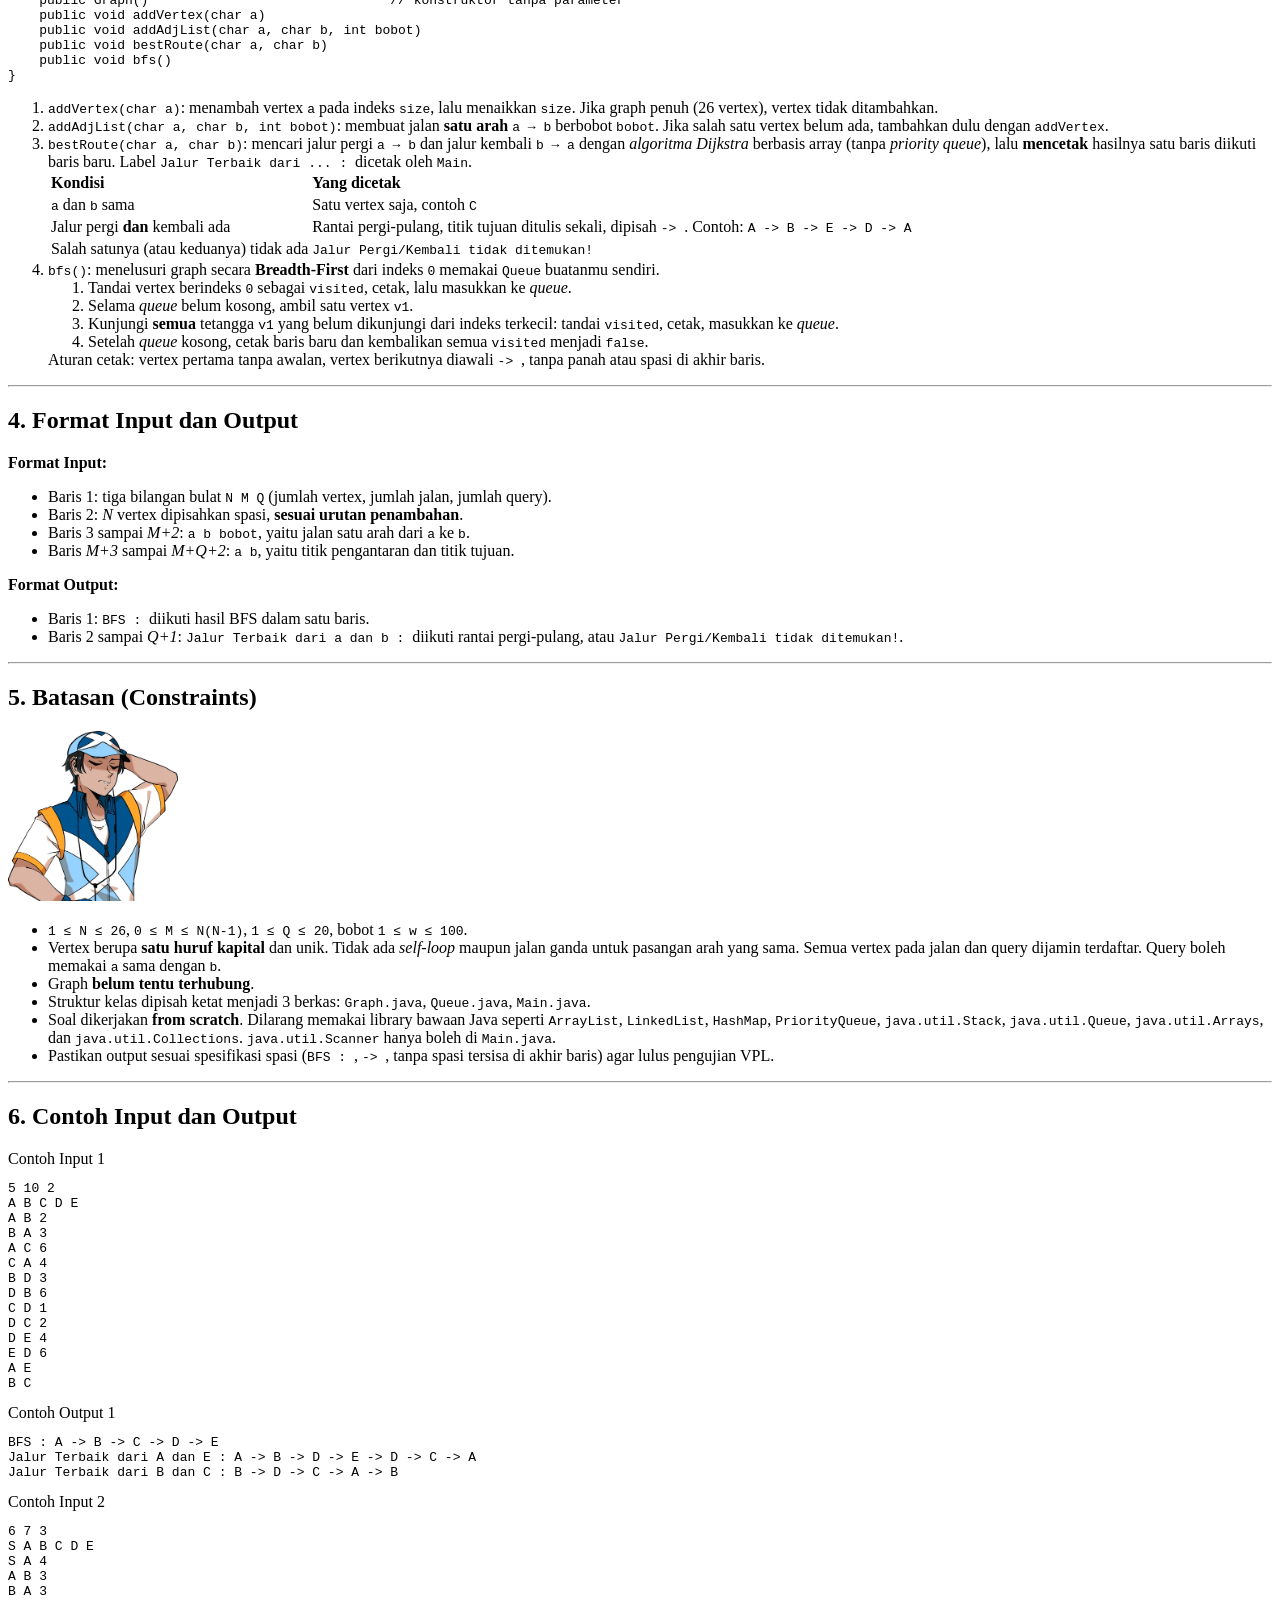
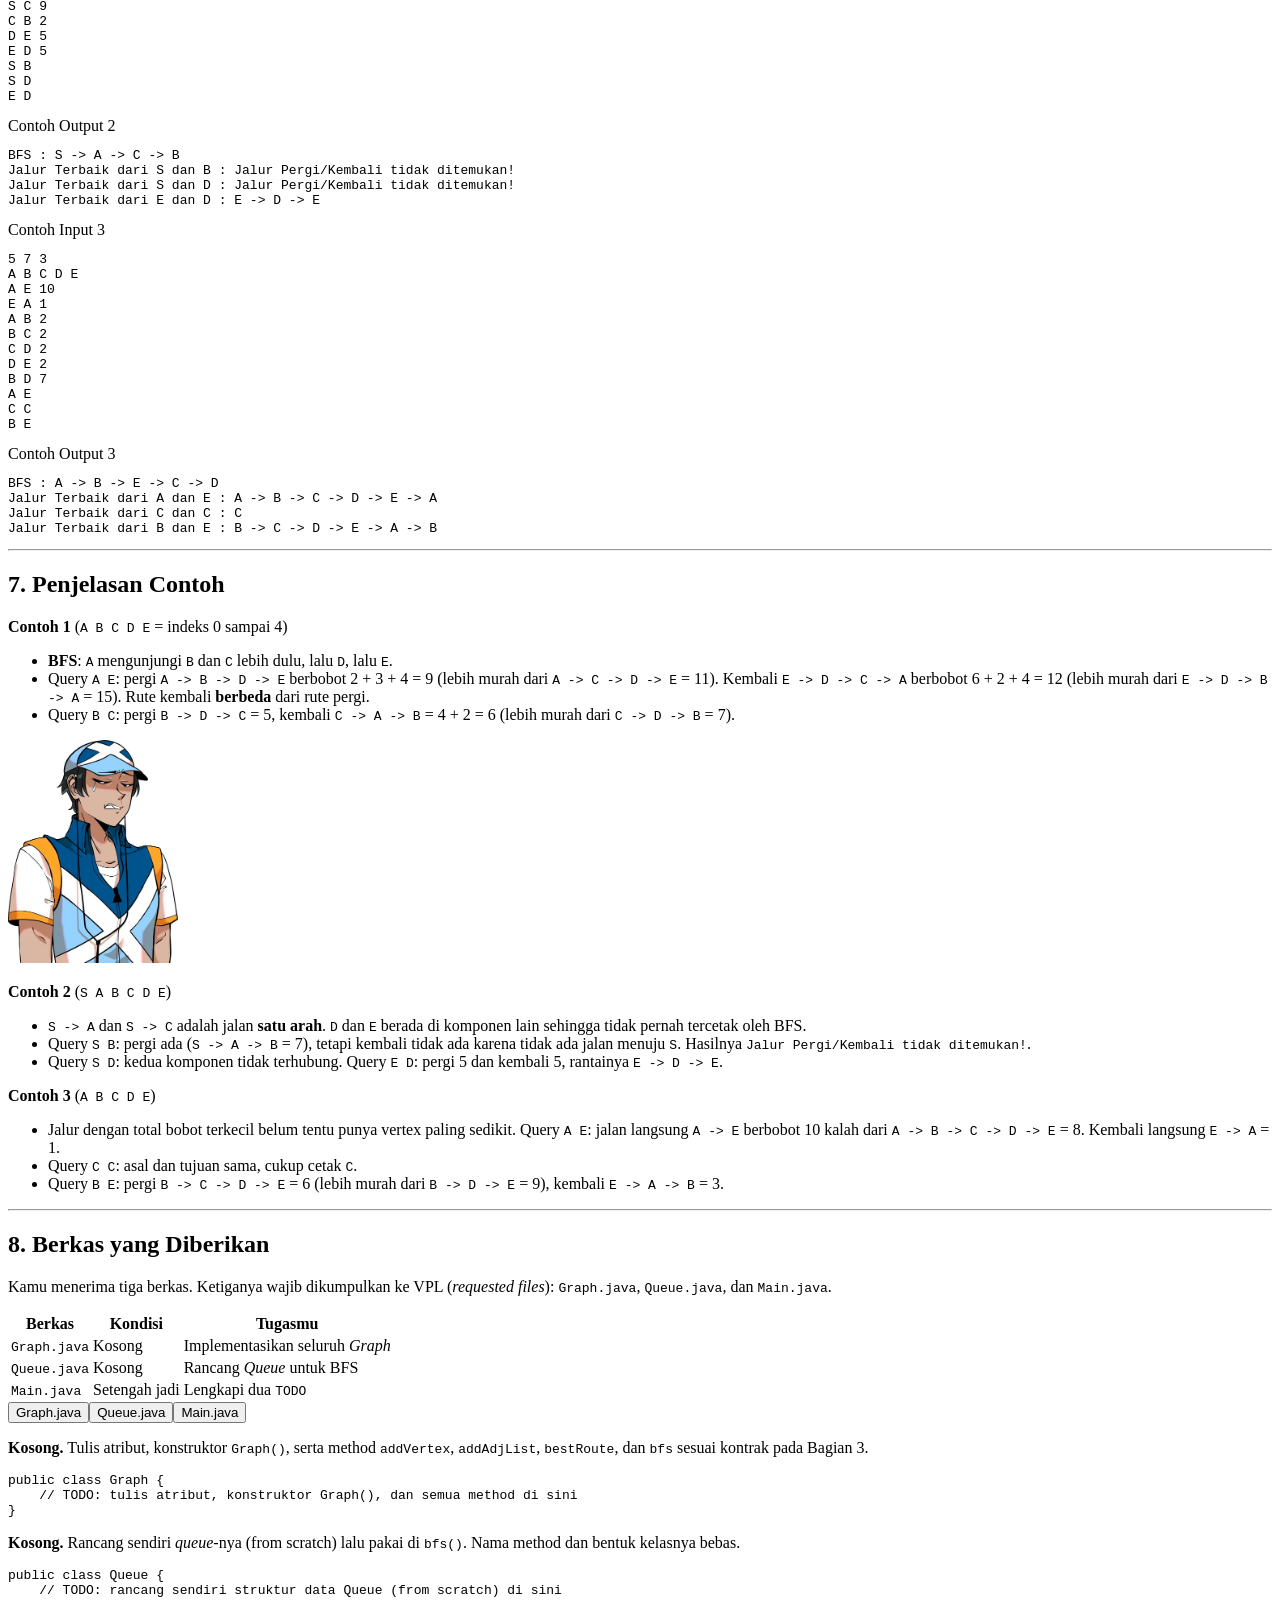
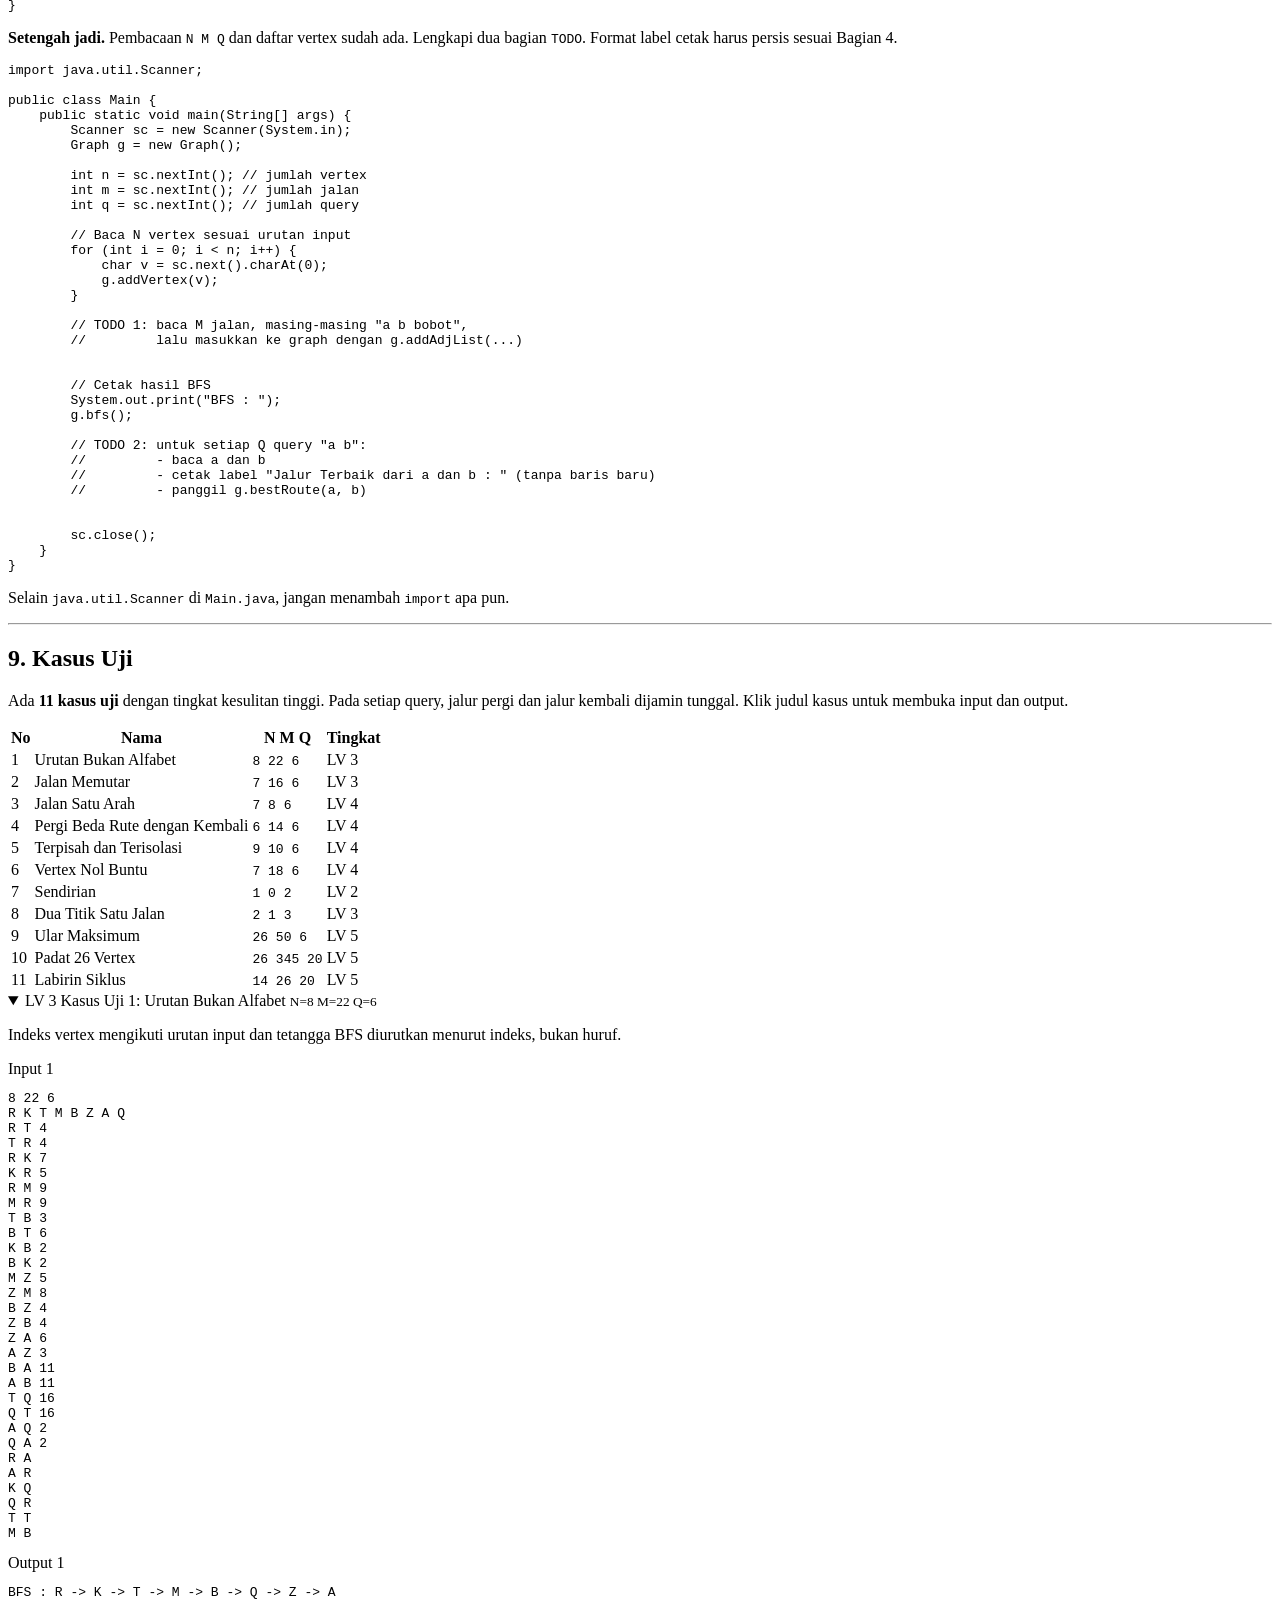
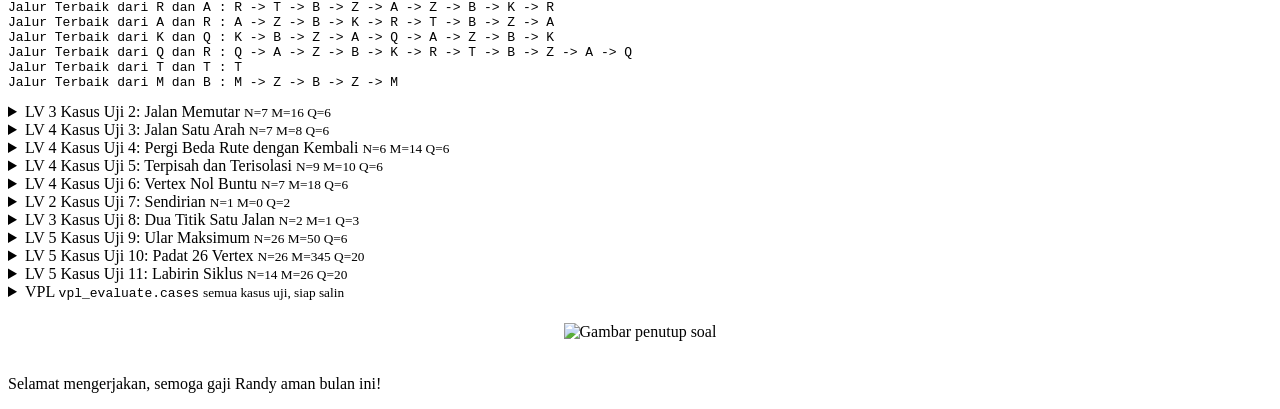
==== commit 29c0f844: "Refactor code structure for improved readability and maintainability" ====
--- a/index.html
+++ b/index.html
@@ -1,33 +1,32 @@
 <!doctype html>
 <html lang="id">
-<head>
-  <meta charset="utf-8">
-  <meta name="viewport" content="width=device-width,initial-scale=1">
-  <title>X-Press - Studi Kasus Jalur Pergi-Pulang</title>
-  <link rel="stylesheet" href="soal.css">
-  <script src="soal.js" defer></script>
-</head>
-<body>
-  <div class="wrap">
-    <nav class="navbar" aria-label="Navigasi halaman">
-      <button class="nav-link active" type="button" data-page="beranda">Beranda</button>
-      <button class="nav-link" type="button" data-page="requested">Requested File</button>
-      <button class="nav-link" type="button" data-page="testcase">Test Case</button>
-    </nav>
-
-    <header class="hero">
-      <h1>Studi Kasus: <span>Jalur Pergi-Pulang</span> X-Press</h1>
-      <p>Randy kurir COD (alias <em>Clash on Delivery</em>) kembali panik: X-Hub-nya error lagi, dan gajinya terus terpotong. Mari kita selamatkan.</p>
-      <div><span class="pill" id="clk">08:00</span><span class="pill">LV 2 RANDY 0/100</span><span class="pill" id="pay">Rp1.000.000 / Rp1.000.000</span></div>
-    </header>
-
-    <main>
-      <section class="page active" id="page-beranda">
-
+  <head>
+    <meta charset="utf-8" />
+    <meta name="viewport" content="width=device-width,initial-scale=1" />
+    <title>Studi Kasus: Rekomendasi Jalur Pergi-Pulang X-Press</title>
+    <link rel="stylesheet" href="soal.css">
+    
+  </head>
+  <body>
+    <div class="wrap">
+      <header class="hero">
+        <h1>Studi Kasus: <span>Jalur Pergi-Pulang</span> X-Press</h1>
+        <p>
+          Randy kurir COD (alias <em>Clash on Delivery</em>) kembali panik:
+          X-Hub-nya error lagi, dan gajinya terus terpotong. Mari kita
+          selamatkan.
+        </p>
+        <div>
+          <span class="pill" id="clk">08:00</span
+          ><span class="pill">LV 2 RANDY 0/100</span
+          ><span class="pill" id="pay">Rp1.000.000 / Rp1.000.000</span>
+        </div>
+      </header>
+      <main>
         <p style="margin: 0 0 6px">
           <img
             class="poster"
-            src="img/COD_poster.png"
+            src="[data-uri]"
             alt="Poster Clash On Delivery: Randy terjepit di tengah kerumunan"
             width="900"
           />
@@ -36,7 +35,7 @@
         <section class="card dark rv">
           <img
             class="rimg"
-            src="img/Randy_neutral.png"
+            src="[data-uri]"
             alt="Randy, kurir COD X-Press"
             width="170"
             loading="lazy"
@@ -81,7 +80,7 @@
         <section class="card rv">
           <img
             class="rimg sm"
-            src="img/Randy_Emoji_Default%20Smile.png"
+            src="[data-uri]"
             alt="Randy tersenyum percaya diri"
             width="170"
             loading="lazy"
@@ -122,7 +121,7 @@
         <hr class="sp" />
         <h2 class="sec"><span>3. Operasi yang Harus Dibuat</span></h2>
         <section class="card rv">
-          <!-- <img class="rimg" src="img/Randy_confident.png" alt="Randy berpikir sambil tersenyum" width="170" loading="lazy"> -->
+          <!-- <img class="rimg" src="[data-uri]" alt="Randy berpikir sambil tersenyum" width="170" loading="lazy"> -->
           <p>
             Kamu mengisi <code>Graph.java</code> dan
             <code>Queue.java</code> (keduanya diberikan kosong), serta
@@ -257,7 +256,7 @@
         <section class="card rv">
           <img
             class="rimg sm"
-            src="img/Randy_dizzy.png"
+            src="[data-uri]